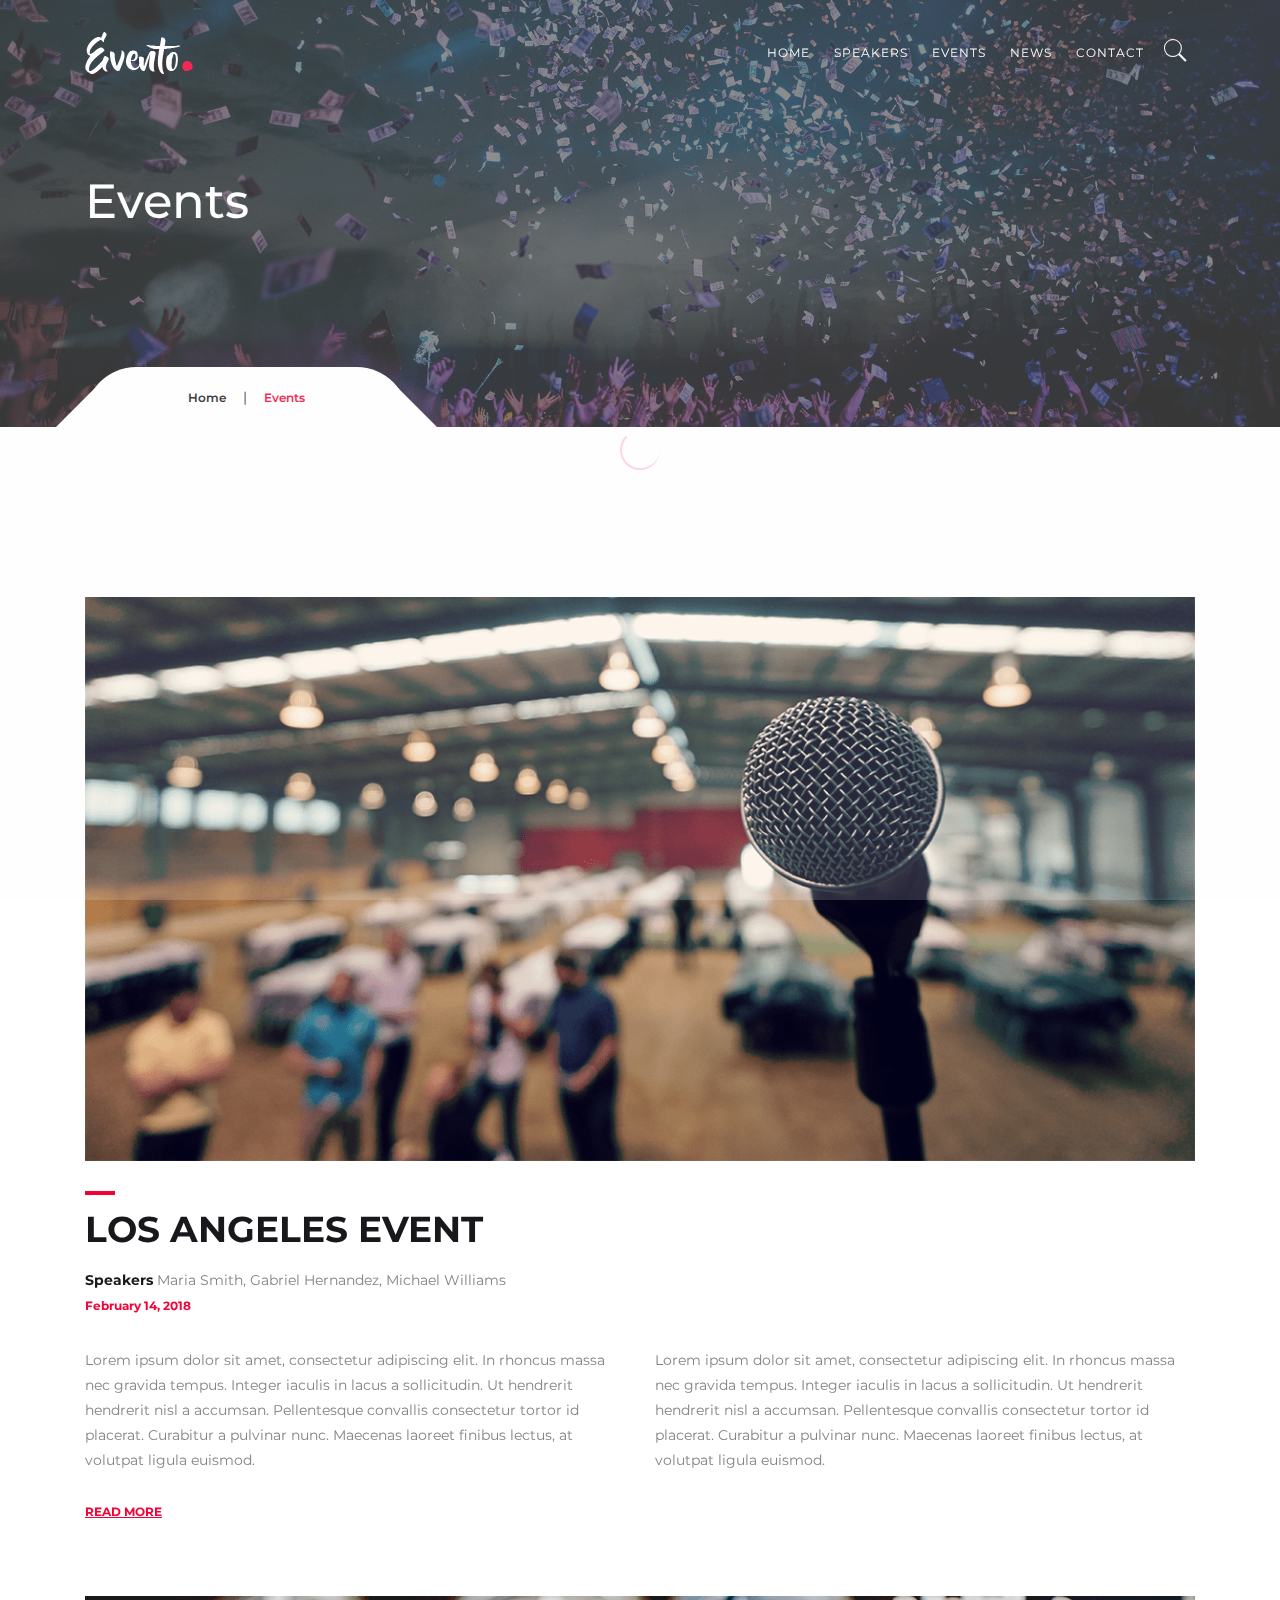
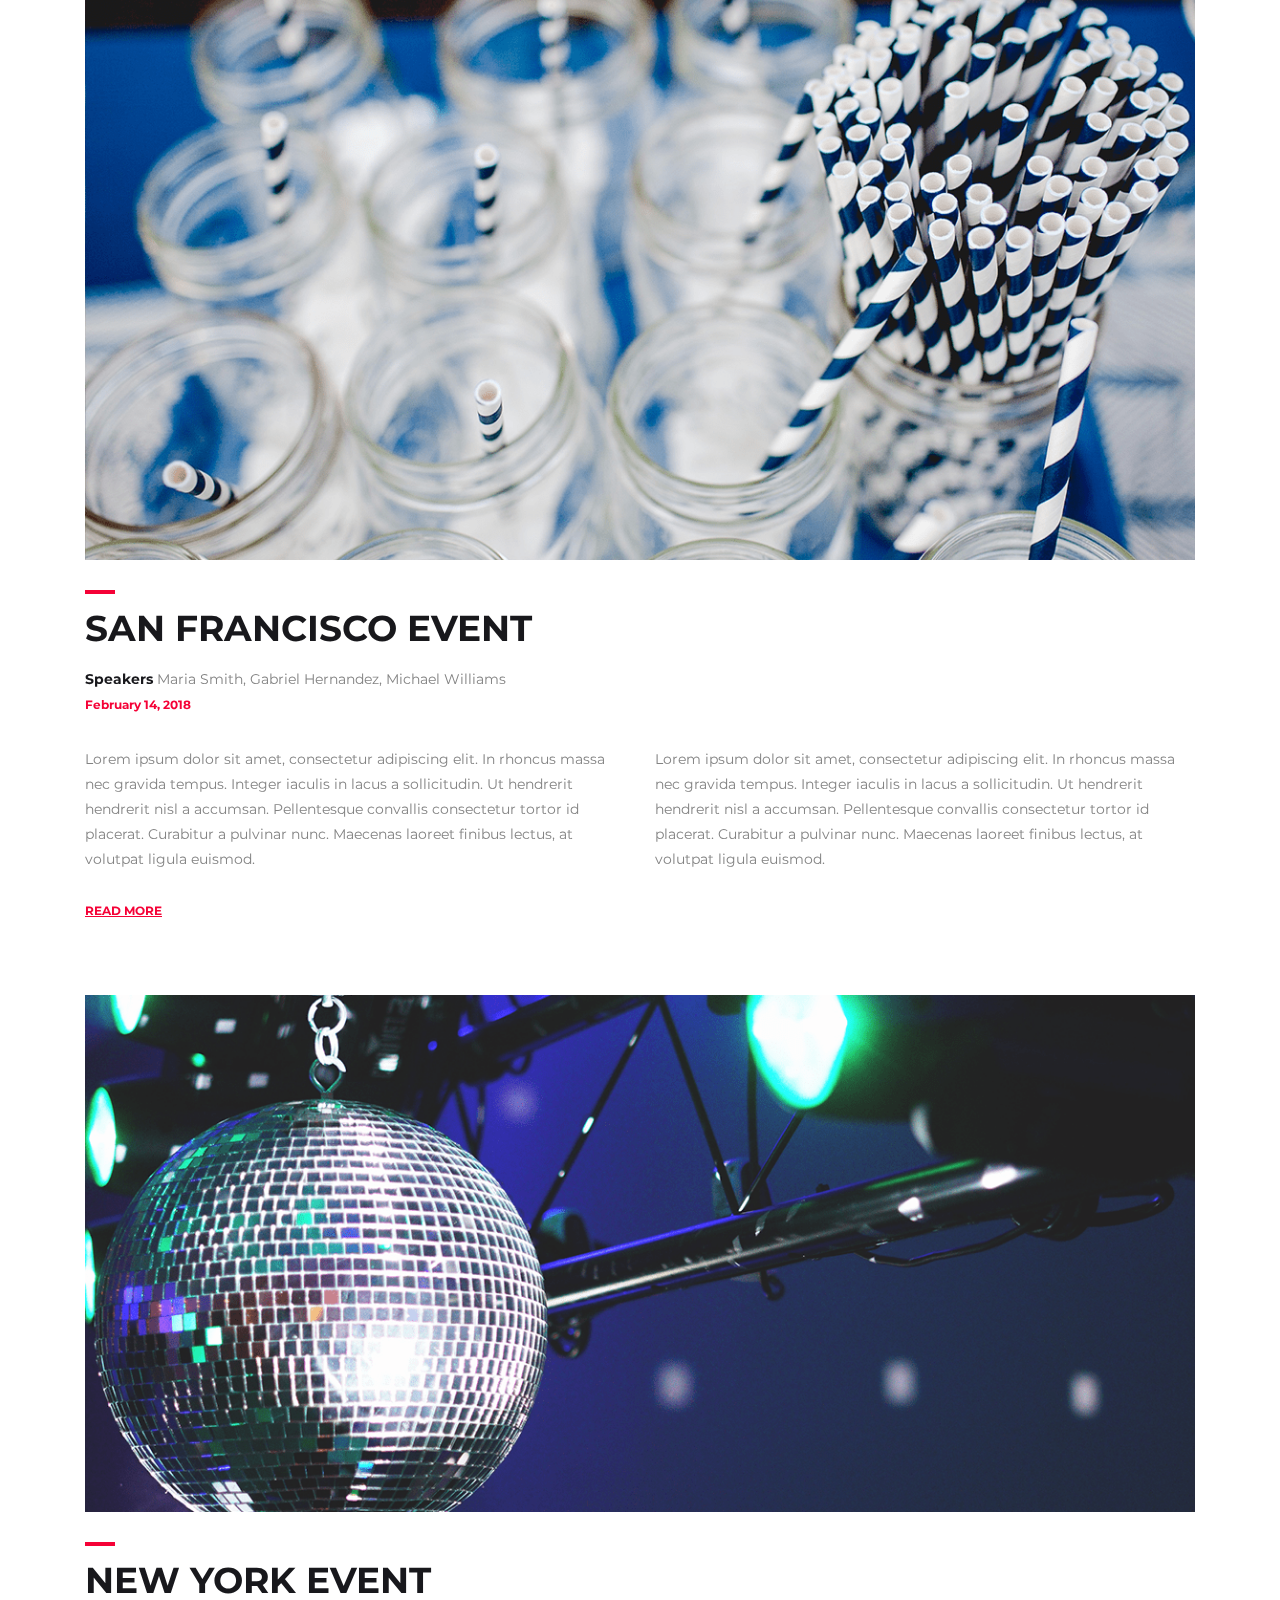
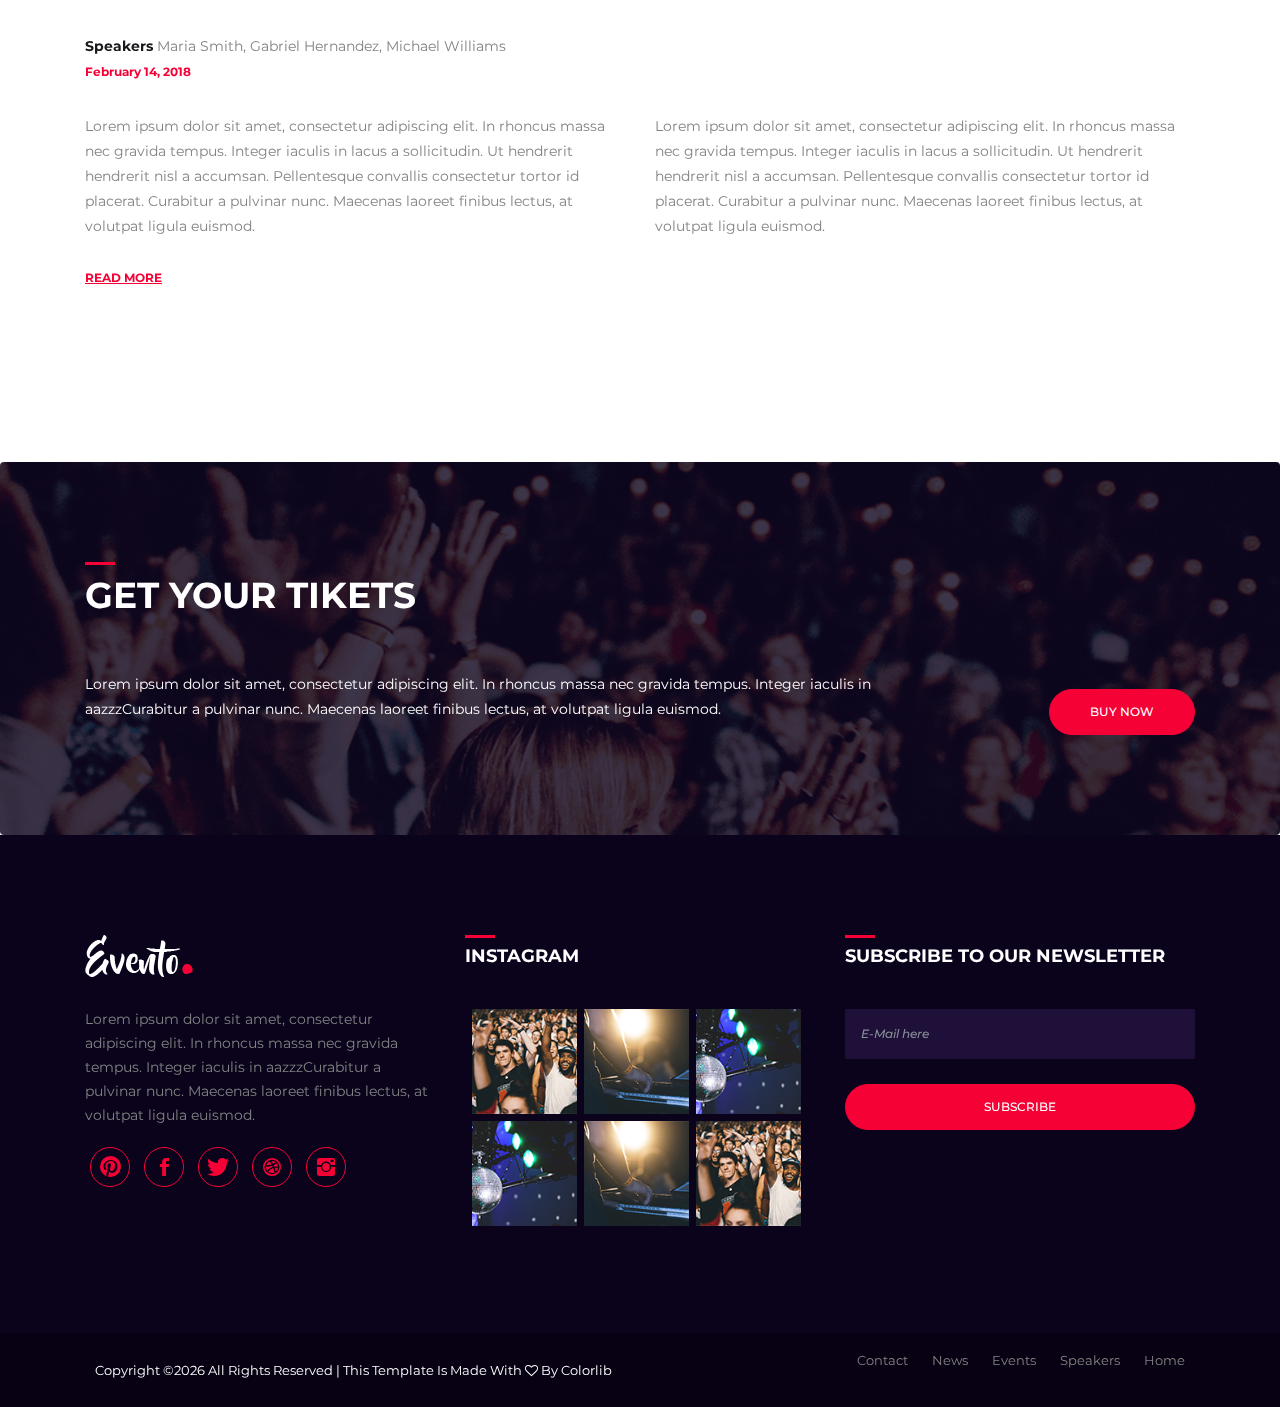
==== how.html @ 46bad563 "Update" ====
<!DOCTYPE html>
<html lang="en">
<head>
    <!-- ========== Meta Tags ========== -->
    <meta charset="UTF-8">
    <meta name="description" content="Evento -Event Html Template">
    <meta name="keywords" content="Evento , Event , Html, Template">
    <meta name="author" content="ColorLib">
    <meta name="viewport" content="width=device-width, initial-scale=1, maximum-scale=1">
    <!-- ========== Title ========== -->
    <title> Evento - Event Html Template</title>
    <!-- ========== Favicon Ico ========== -->
    <!--<link rel="icon" href="fav.ico">-->
    <!-- ========== STYLESHEETS ========== -->
    <!-- Bootstrap CSS -->
    <link href="assets/css/bootstrap.min.css" rel="stylesheet">
    <!-- Fonts Icon CSS -->
    <link href="assets/css/font-awesome.min.css" rel="stylesheet">
    <link href="assets/css/et-line.css" rel="stylesheet">
    <link href="assets/css/ionicons.min.css" rel="stylesheet">
    <!-- Carousel CSS -->
    <link href="assets/css/owl.carousel.min.css" rel="stylesheet">
    <link href="assets/css/owl.theme.default.min.css" rel="stylesheet">
    <!-- Animate CSS -->
    <link rel="stylesheet" href="assets/css/animate.min.css">
    <!-- Custom styles for this template -->
    <link href="assets/css/main.css" rel="stylesheet">
</head>
<body>
<div class="loader">
    <div class="loader-outter"></div>
    <div class="loader-inner"></div>
</div>

<!--header start here -->
<header class="header navbar fixed-top navbar-expand-md">
    <div class="container">
        <a class="navbar-brand logo" href="#">
            <img src="assets/img/logo.png" alt="Evento"/>
        </a>
        <button class="navbar-toggler" type="button" data-toggle="collapse" data-target="#headernav" aria-expanded="false" aria-label="Toggle navigation">
            <span class="lnr lnr-text-align-right"></span>
        </button>
        <div class="collapse navbar-collapse flex-sm-row-reverse" id="headernav">
            <ul class=" nav navbar-nav menu">
                <li class="nav-item">
                    <a class="nav-link active" href="#">Home</a>
                </li>
                <li class="nav-item">
                    <a class="nav-link " href="#">Speakers</a>
                </li>
                <li class="nav-item">
                    <a class="nav-link " href="#">Events</a>
                </li>
                <li class="nav-item">
                    <a class="nav-link " href="#">News</a>
                </li>
                <li class="nav-item">
                    <a class="nav-link " href="#">Contact</a>
                </li>
                <li class="search_btn">
                    <a  href="#">
                        <i class="ion-ios-search"></i>
                    </a>
                </li>
            </ul>
        </div>
    </div>
</header>
<!--header end here-->

<!--page title section-->
<section class="inner_cover parallax-window" data-parallax="scroll" data-image-src="assets/img/bg/bg-img.png">
    <div class="overlay_dark"></div>
    <div class="container">
        <div class="row justify-content-center align-items-center">
            <div class="col-12">
                <div class="inner_cover_content">
                    <h3>
                       Events
                    </h3>
                </div>
            </div>
        </div>

        <div class="breadcrumbs">
            <ul>
                <li><a href="#">Home</a>  |   </li>
                <li><span>Events</span></li>
            </ul>
        </div>
    </div>
</section>
<!--page title section end-->


<!--events section -->
<section class="pt100 pb100">
    <div class="container">

        <div class="event_box">
            <img src="assets/img/events/event1.png" alt="event">
            <div class="event_info">
                <div class="event_title">
                    Los Angeles Event
                </div>
                <div class="speakers">
                    <strong>Speakers</strong>
                    <span>Maria Smith,  Gabriel Hernandez,  Michael Williams</span>
                </div>
                <div class="event_date">
                    February 14, 2018
                </div>
            </div>
            <div class="event_word">
                <div class="row justify-content-center">
                    <div class="col-md-6 col-12">
                        Lorem ipsum dolor sit amet, consectetur adipiscing elit. In rhoncus massa nec gravida tempus. Integer iaculis in lacus a sollicitudin. Ut hendrerit hendrerit nisl a accumsan. Pellentesque convallis consectetur tortor id placerat. Curabitur a pulvinar nunc. Maecenas laoreet finibus lectus, at volutpat ligula euismod.
                    </div>
                    <div class="col-md-6 col-12">
                        Lorem ipsum dolor sit amet, consectetur adipiscing elit. In rhoncus massa nec gravida tempus. Integer iaculis in lacus a sollicitudin. Ut hendrerit hendrerit nisl a accumsan. Pellentesque convallis consectetur tortor id placerat. Curabitur a pulvinar nunc. Maecenas laoreet finibus lectus, at volutpat ligula euismod.
                    </div>
                </div>
            </div>
            <a href="#" class="readmore_btn">read more</a>
        </div>

        <div class="event_box">
            <img src="assets/img/events/event2.png" alt="event">
            <div class="event_info">
                <div class="event_title">
                    san francisco Event
                </div>
                <div class="speakers">
                    <strong>Speakers</strong>
                    <span>Maria Smith,  Gabriel Hernandez,  Michael Williams</span>
                </div>
                <div class="event_date">
                    February 14, 2018
                </div>
            </div>
            <div class="event_word">
                <div class="row justify-content-center">
                    <div class="col-md-6 col-12">
                        Lorem ipsum dolor sit amet, consectetur adipiscing elit. In rhoncus massa nec gravida tempus. Integer iaculis in lacus a sollicitudin. Ut hendrerit hendrerit nisl a accumsan. Pellentesque convallis consectetur tortor id placerat. Curabitur a pulvinar nunc. Maecenas laoreet finibus lectus, at volutpat ligula euismod.
                    </div>
                    <div class="col-md-6 col-12">
                        Lorem ipsum dolor sit amet, consectetur adipiscing elit. In rhoncus massa nec gravida tempus. Integer iaculis in lacus a sollicitudin. Ut hendrerit hendrerit nisl a accumsan. Pellentesque convallis consectetur tortor id placerat. Curabitur a pulvinar nunc. Maecenas laoreet finibus lectus, at volutpat ligula euismod.
                    </div>
                </div>
            </div>
            <a href="#" class="readmore_btn">read more</a>
        </div>

        <div class="event_box">
            <img src="assets/img/events/event3.png" alt="event">
            <div class="event_info">
                <h5 class="event_title">
                    New york Event
                </h5>
                <div class="speakers">
                    <strong>Speakers</strong>
                    <span>Maria Smith,  Gabriel Hernandez,  Michael Williams</span>
                </div>
                <div class="event_date">
                    February 14, 2018
                </div>
            </div>
            <div class="event_word">
                <div class="row justify-content-center">
                    <div class="col-md-6 col-12">
                        Lorem ipsum dolor sit amet, consectetur adipiscing elit. In rhoncus massa nec gravida tempus. Integer iaculis in lacus a sollicitudin. Ut hendrerit hendrerit nisl a accumsan. Pellentesque convallis consectetur tortor id placerat. Curabitur a pulvinar nunc. Maecenas laoreet finibus lectus, at volutpat ligula euismod.
                    </div>
                    <div class="col-md-6 col-12">
                        Lorem ipsum dolor sit amet, consectetur adipiscing elit. In rhoncus massa nec gravida tempus. Integer iaculis in lacus a sollicitudin. Ut hendrerit hendrerit nisl a accumsan. Pellentesque convallis consectetur tortor id placerat. Curabitur a pulvinar nunc. Maecenas laoreet finibus lectus, at volutpat ligula euismod.
                    </div>
                </div>
            </div>
            <a href="#" class="readmore_btn">read more</a>
        </div>

    </div>
</section>
<!--event section end -->



<!--get tickets section -->
<section class="bg-img pt100 pb100" style="background-image: url('assets/img/bg/tickets.png');">
    <div class="container">
        <div class="section_title mb30">
            <h3 class="title color-light">
                GEt your tikets
            </h3>
        </div>
        <div class="row justify-content-center align-items-center">
            <div class="col-md-9 text-md-left text-center color-light">
                Lorem ipsum dolor sit amet, consectetur adipiscing elit. In rhoncus massa nec gravida tempus. Integer iaculis in aazzzCurabitur a pulvinar nunc. Maecenas laoreet finibus lectus, at volutpat ligula euismod.
            </div>
            <div class="col-md-3 text-md-right text-center">
                <a href="#" class="btn btn-primary btn-rounded mt30">buy now</a>
            </div>
        </div>
    </div>
</section>
<!--get tickets section end-->

<!--footer start -->
<footer>
    <div class="container">
        <div class="row justify-content-center">

            <div class="col-md-4 col-12">
                <div class="footer_box">
                    <div class="footer_header">
                        <div class="footer_logo">
                            <img src="assets/img/logo.png" alt="evento">
                        </div>
                    </div>
                    <div class="footer_box_body">
                        <p>
                            Lorem ipsum dolor sit amet, consectetur adipiscing elit. In rhoncus massa nec gravida tempus. Integer iaculis in aazzzCurabitur a pulvinar nunc. Maecenas laoreet finibus lectus, at volutpat ligula euismod.
                        </p>
                        <ul class="footer_social">
                            <li>
                                <a href="#"><i class="ion-social-pinterest"></i></a>
                            </li>
                            <li>
                                <a href="#"><i class="ion-social-facebook"></i></a>
                            </li>
                            <li>
                                <a href="#"><i class="ion-social-twitter"></i></a>
                            </li>
                            <li>
                                <a href="#"><i class="ion-social-dribbble"></i></a>
                            </li>
                            <li>
                                <a href="#"><i class="ion-social-instagram"></i></a>
                            </li>
                        </ul>
                    </div>
                </div>
            </div>

            <div class="col-12 col-md-4">
                <div class="footer_box">
                    <div class="footer_header">
                        <h4 class="footer_title">
                            instagram
                        </h4>
                    </div>
                    <div class="footer_box_body">
                        <ul class="instagram_list">
                            <li>
                                <a href="#">
                                    <img src="assets/img/cleander/c1.png" alt="instagram">
                                </a>
                            </li>
                            <li>
                                <a href="#">
                                    <img src="assets/img/cleander/c2.png" alt="instagram">
                                </a>
                            </li>
                            <li>
                                <a href="#">
                                    <img src="assets/img/cleander/c3.png" alt="instagram">
                                </a>
                            </li>
                            <li>
                                <a href="#">
                                    <img src="assets/img/cleander/c3.png" alt="instagram">
                                </a>
                            </li>
                            <li>
                                <a href="#">
                                    <img src="assets/img/cleander/c2.png" alt="instagram">
                                </a>
                            </li>
                            <li>
                                <a href="#">
                                    <img src="assets/img/cleander/c1.png" alt="instagram">
                                </a>
                            </li>
                        </ul>
                    </div>
                </div>
            </div>

            <div class="col-12 col-md-4">
                <div class="footer_box">
                    <div class="footer_header">
                        <h4 class="footer_title">
                            subscribe to our newsletter
                        </h4>
                    </div>
                    <div class="footer_box_body">
                        <div class="newsletter_form">
                            <input type="email" class="form-control" placeholder="E-Mail here">
                            <button class="btn btn-rounded btn-block btn-primary">SUBSCRIBE</button>
                        </div>
                    </div>
                </div>
            </div>
        </div>
    </div>
</footer>
<div class="copyright_footer">
    <div class="container">
        <div class="row justify-content-center">
            <div class="col-md-6 col-12">
                <p><!-- Link back to Colorlib can't be removed. Template is licensed under CC BY 3.0. -->
Copyright &copy;<script>document.write(new Date().getFullYear());</script> All rights reserved | This template is made with <i class="fa fa-heart-o" aria-hidden="true"></i> by <a href="https://colorlib.com" target="_blank">Colorlib</a>
<!-- Link back to Colorlib can't be removed. Template is licensed under CC BY 3.0. --></p>
            </div>
            <div class="col-12 col-md-6 ">
                <ul class="footer_menu">
                    <li>
                        <a href="#">Home</a>
                    </li>
                    <li>
                        <a href="#">Speakers</a>
                    </li>
                    <li>
                        <a href="#">Events</a>
                    </li>
                    <li>
                        <a href="#">News</a>
                    </li>
                    <li>
                        <a href="#">Contact</a>
                    </li>
                </ul>
            </div>
        </div>
    </div>
</div>
<!--footer end -->

<!-- jquery -->
<script src="assets/js/jquery.min.js"></script>
<!-- bootstrap -->
<script src="assets/js/popper.js"></script>
<script src="assets/js/bootstrap.min.js"></script>
<script src="assets/js/waypoints.min.js"></script>
<!--slick carousel -->
<script src="assets/js/owl.carousel.min.js"></script>
<!--parallax -->
<script src="assets/js/parallax.min.js"></script>
<!--Counter up -->
<script src="assets/js/jquery.counterup.min.js"></script>
<!--Counter down -->
<script src="assets/js/jquery.countdown.min.js"></script>
<!-- WOW JS -->
<script src="assets/js/wow.min.js"></script>
<!-- Custom js -->
<script src="assets/js/main.js"></script>
</body>
</html>
---- assets/css/et-line.css ----
@font-face{font-family:et-line;src:url(../fonts/et-line.eot);src:url(../fonts/et-line.eot?#iefix) format('embedded-opentype'),url(../fonts/et-line.woff) format('woff'),url(../fonts/et-line.ttf) format('truetype'),url(../fonts/et-line.svg#et-line) format('svg');font-weight:400;font-style:normal}[data-icon]:before{font-family:et-line;content:attr(data-icon);speak:none;font-weight:400;font-variant:normal;text-transform:none;line-height:1;-webkit-font-smoothing:antialiased;-moz-osx-font-smoothing:grayscale;display:inline-block}.icon-adjustments,.icon-alarmclock,.icon-anchor,.icon-aperture,.icon-attachment,.icon-bargraph,.icon-basket,.icon-beaker,.icon-bike,.icon-book-open,.icon-briefcase,.icon-browser,.icon-calendar,.icon-camera,.icon-caution,.icon-chat,.icon-circle-compass,.icon-clipboard,.icon-clock,.icon-cloud,.icon-compass,.icon-desktop,.icon-dial,.icon-document,.icon-documents,.icon-download,.icon-dribbble,.icon-edit,.icon-envelope,.icon-expand,.icon-facebook,.icon-flag,.icon-focus,.icon-gears,.icon-genius,.icon-gift,.icon-global,.icon-globe,.icon-googleplus,.icon-grid,.icon-happy,.icon-hazardous,.icon-heart,.icon-hotairballoon,.icon-hourglass,.icon-key,.icon-laptop,.icon-layers,.icon-lifesaver,.icon-lightbulb,.icon-linegraph,.icon-linkedin,.icon-lock,.icon-magnifying-glass,.icon-map,.icon-map-pin,.icon-megaphone,.icon-mic,.icon-mobile,.icon-newspaper,.icon-notebook,.icon-paintbrush,.icon-paperclip,.icon-pencil,.icon-phone,.icon-picture,.icon-pictures,.icon-piechart,.icon-presentation,.icon-pricetags,.icon-printer,.icon-profile-female,.icon-profile-male,.icon-puzzle,.icon-quote,.icon-recycle,.icon-refresh,.icon-ribbon,.icon-rss,.icon-sad,.icon-scissors,.icon-scope,.icon-search,.icon-shield,.icon-speedometer,.icon-strategy,.icon-streetsign,.icon-tablet,.icon-target,.icon-telescope,.icon-toolbox,.icon-tools,.icon-tools-2,.icon-trophy,.icon-tumblr,.icon-twitter,.icon-upload,.icon-video,.icon-wallet,.icon-wine{font-family:et-line;speak:none;font-style:normal;font-weight:400;font-variant:normal;text-transform:none;line-height:1;-webkit-font-smoothing:antialiased;-moz-osx-font-smoothing:grayscale;display:inline-block}.icon-mobile:before{content:"\e000"}.icon-laptop:before{content:"\e001"}.icon-desktop:before{content:"\e002"}.icon-tablet:before{content:"\e003"}.icon-phone:before{content:"\e004"}.icon-document:before{content:"\e005"}.icon-documents:before{content:"\e006"}.icon-search:before{content:"\e007"}.icon-clipboard:before{content:"\e008"}.icon-newspaper:before{content:"\e009"}.icon-notebook:before{content:"\e00a"}.icon-book-open:before{content:"\e00b"}.icon-browser:before{content:"\e00c"}.icon-calendar:before{content:"\e00d"}.icon-presentation:before{content:"\e00e"}.icon-picture:before{content:"\e00f"}.icon-pictures:before{content:"\e010"}.icon-video:before{content:"\e011"}.icon-camera:before{content:"\e012"}.icon-printer:before{content:"\e013"}.icon-toolbox:before{content:"\e014"}.icon-briefcase:before{content:"\e015"}.icon-wallet:before{content:"\e016"}.icon-gift:before{content:"\e017"}.icon-bargraph:before{content:"\e018"}.icon-grid:before{content:"\e019"}.icon-expand:before{content:"\e01a"}.icon-focus:before{content:"\e01b"}.icon-edit:before{content:"\e01c"}.icon-adjustments:before{content:"\e01d"}.icon-ribbon:before{content:"\e01e"}.icon-hourglass:before{content:"\e01f"}.icon-lock:before{content:"\e020"}.icon-megaphone:before{content:"\e021"}.icon-shield:before{content:"\e022"}.icon-trophy:before{content:"\e023"}.icon-flag:before{content:"\e024"}.icon-map:before{content:"\e025"}.icon-puzzle:before{content:"\e026"}.icon-basket:before{content:"\e027"}.icon-envelope:before{content:"\e028"}.icon-streetsign:before{content:"\e029"}.icon-telescope:before{content:"\e02a"}.icon-gears:before{content:"\e02b"}.icon-key:before{content:"\e02c"}.icon-paperclip:before{content:"\e02d"}.icon-attachment:before{content:"\e02e"}.icon-pricetags:before{content:"\e02f"}.icon-lightbulb:before{content:"\e030"}.icon-layers:before{content:"\e031"}.icon-pencil:before{content:"\e032"}.icon-tools:before{content:"\e033"}.icon-tools-2:before{content:"\e034"}.icon-scissors:before{content:"\e035"}.icon-paintbrush:before{content:"\e036"}.icon-magnifying-glass:before{content:"\e037"}.icon-circle-compass:before{content:"\e038"}.icon-linegraph:before{content:"\e039"}.icon-mic:before{content:"\e03a"}.icon-strategy:before{content:"\e03b"}.icon-beaker:before{content:"\e03c"}.icon-caution:before{content:"\e03d"}.icon-recycle:before{content:"\e03e"}.icon-anchor:before{content:"\e03f"}.icon-profile-male:before{content:"\e040"}.icon-profile-female:before{content:"\e041"}.icon-bike:before{content:"\e042"}.icon-wine:before{content:"\e043"}.icon-hotairballoon:before{content:"\e044"}.icon-globe:before{content:"\e045"}.icon-genius:before{content:"\e046"}.icon-map-pin:before{content:"\e047"}.icon-dial:before{content:"\e048"}.icon-chat:before{content:"\e049"}.icon-heart:before{content:"\e04a"}.icon-cloud:before{content:"\e04b"}.icon-upload:before{content:"\e04c"}.icon-download:before{content:"\e04d"}.icon-target:before{content:"\e04e"}.icon-hazardous:before{content:"\e04f"}.icon-piechart:before{content:"\e050"}.icon-speedometer:before{content:"\e051"}.icon-global:before{content:"\e052"}.icon-compass:before{content:"\e053"}.icon-lifesaver:before{content:"\e054"}.icon-clock:before{content:"\e055"}.icon-aperture:before{content:"\e056"}.icon-quote:before{content:"\e057"}.icon-scope:before{content:"\e058"}.icon-alarmclock:before{content:"\e059"}.icon-refresh:before{content:"\e05a"}.icon-happy:before{content:"\e05b"}.icon-sad:before{content:"\e05c"}.icon-facebook:before{content:"\e05d"}.icon-twitter:before{content:"\e05e"}.icon-googleplus:before{content:"\e05f"}.icon-rss:before{content:"\e060"}.icon-tumblr:before{content:"\e061"}.icon-linkedin:before{content:"\e062"}.icon-dribbble:before{content:"\e063"}
---- assets/css/main.css ----
/*
 * Evento -  Event html  Template
 * Build Date: jan 2018
 * Author: colorlib
 * Copyright (C) 2018 colorlib
 */
/* ------------------------------------- */
/* TABLE OF CONTENTS
/* -------------------------------------
    . GENERAL
    . Header
    . Footer
    . BUTTONS
    . ICON BOXES
    . PROJECTS SECTION (PORTFOLIO)
    . BLOG  SECTION
    . COUNTER SECTION
    . Testimonial SECTION
	. Contact Section
	.PROGRESSBAR
	.SINGLE POST (COMMENTS SIDEBAR TAGS LIST)
	------------------------------------- */
/*  ----------------------------------------------------
1. GENERAL
-------------------------------------------------------- */
/* ----------------IMPORT GOOGLE FONTS ------------------- */
@import url("https://fonts.googleapis.com/css?family=Montserrat:400,500,700,900");
/* ----------------Text Fonts ------------------- */
body {
  font-size: 14px;
  line-height: 25px;
  font-weight: 400;
  font-family: "Montserrat", sans-serif;
  color: #838383;
  font-style: normal;
  overflow-x: hidden;
}

h1, h2, h3, h4, h5, h6 {
  font-family: "Montserrat", sans-serif;
  font-weight: 700;
  color: #18181c;
  line-height: 1.3;
}

h1, .h1 {
  font-size: 48px;
  margin-bottom: 25px;
}

h2, .h2 {
  font-size: 42px;
  margin-bottom: 25px;
}

h3, .h3 {
  font-size: 36px;
  margin-bottom: 25px;
}

h4, .h4 {
  font-size: 24px;
  margin-bottom: 15px;
}

h5, .h5 {
  font-size: 18px;
  margin-bottom: 15px;
}

h6, .h6 {
  font-size: 14px;
  margin-bottom: 10px;
}

p {
  font-size: 14px;
  font-family: "Montserrat", sans-serif;
  margin: 0 0 15px;
  line-height: 24px;
  font-weight: 400;
  color: #838383;
}
p:last-child {
  margin-bottom: 0;
}

a {
  color: inherit;
  text-decoration: none;
  cursor: pointer;
  font-size: 13px;
  font-weight: 400;
  -webkit-transition: all 0.4s ease-in-out;
  transition: all 0.4s ease-in-out;
}

a:hover,
a:focus,
a:active {
  text-decoration: none;
  outline: none;
  color: #838383;
  -webkit-transition: all 0.4s ease-in-out;
  transition: all 0.4s ease-in-out;
}

ul.nosyely_list {
  padding: 0;
  margin: 0;
  list-style: none;
}

.section_title {
  position: relative;
  margin-bottom: 25px;
}
.section_title .title {
  text-transform: uppercase;
  padding: 10px 0;
  font-size: 36px;
}
.section_title .title:before {
  width: 30px;
  content: " ";
  position: absolute;
  border-top: solid 3px #f50136;
  left: 0;
  top: 0;
}

.countdown {
  text-align: center;
}
.countdown div {
  margin: 20px;
  display: inline-block;
  padding: 25px;
  min-width: 120px;
  background-color: #F44336;
  color: #ffffff;
  font-size: 48px;
  font-weight: 600;
  text-align: center;
  line-height: 1.2;
}
.countdown div span {
  display: block;
  font-size: 14px;
  font-weight: 400;
}

.bg-img {
  border-radius: 4px;
  background-size: cover;
  background-repeat: no-repeat;
  background-position: center center;
  position: relative;
}
.bg-img .overlay_dark {
  position: absolute;
  top: 0;
  bottom: 0;
  width: 100%;
  background-color: rgba(0, 0, 0, 0.4);
}

.brand_item {
  opacity: 0.3;
  -webkit-transition: all ease-in-out 0.4s;
  transition: all ease-in-out 0.4s;
}
.brand_item img {
  display: block;
  max-width: 130px;
  margin: 0 auto;
}
.brand_item:hover {
  opacity: 1;
  -webkit-transition: all ease-in-out 0.4s;
  transition: all ease-in-out 0.4s;
}

.icon_list {
  list-style: none;
  padding: 0;
  margin: 0;
}
.icon_list li {
  display: inline-block;
  width: 100%;
  position: relative;
  padding-left: 50px;
  min-height: 50px;
  margin-bottom: 7px;
}
.icon_list li i {
  background-color: #f50136;
  display: block;
  border-radius: 50px;
  padding: 7px 0;
  font-size: 24px;
  color: #ffffff;
  width: 40px;
  height: 40px;
  text-align: center;
  position: absolute;
  left: 0;
}
.icon_list li span {
  color: #333333;
  padding-top: 6px;
  display: inline-block;
}

blockquote {
  padding: 75px 25px 25px;
  font-size: 20px;
  text-align: center;
  margin: 25px 50px;
}
blockquote:before {
  content: open-quote;
  display: block;
  font-size: 134px;
  font-family: Georgia, Verdana, Roboto, serif;
  line-height: 0.2;
  padding: 0;
  opacity: 0.2;
  font-weight: 600;
  margin: 0;
}
blockquote p {
  font-size: 18px;
  text-transform: capitalize;
  font-weight: 400;
  font-style: italic;
}

.text-muted {
  color: #868e96 !important;
  font-size: 14px;
  line-height: 2.1;
}

strong {
  font-weight: 700;
}

.text-xs {
  font-size: 11px;
}

.text-xl {
  font-size: 48px;
  font-weight: 600;
  letter-spacing: 1px;
}

.uppercase {
  text-transform: uppercase;
}

.capitalize {
  text-transform: capitalize;
}

img {
  max-width: 100%;
}

@media (max-width: 768px) {
  h1, .h1 {
    font-size: 28px;
    margin-bottom: 15px;
    font-weight: 700;
  }

  h2, .h2 {
    font-size: 24px;
    margin-bottom: 15px;
  }

  h3, .h3 {
    font-size: 20px;
    margin-bottom: 15px;
  }

  h4, .h4 {
    font-size: 16px;
    margin-bottom: 10px;
  }

  h5, .h5 {
    font-size: 14px;
    margin-bottom: 10px;
  }

  h6, .h6 {
    font-size: 12px;
    margin-bottom: 5px;
  }

  .hide-md {
    display: none !important;
  }
}
/* ----------------Responsive Align ------------------- */
@media all and (max-width: 767px) {
  .text-center-xs {
    text-align: center;
  }

  .text-left-xs {
    text-align: left;
  }

  .text-right-xs {
    text-align: right;
  }
}
.loader {
  position: fixed;
  top: 0;
  bottom: 0;
  width: 100%;
  background-color: #f7f7f7;
  z-index: 999999;
}
.loader .loader-inner {
  position: absolute;
  border: 2px solid #f50136;
  border-radius: 50%;
  width: 40px;
  height: 40px;
  left: calc(50% - 20px);
  top: calc(50% - 20px);
  border-right: 0;
  border-top-color: transparent;
  -webkit-animation: loader-inner 1s cubic-bezier(0.42, 0.61, 0.58, 0.41) infinite;
  animation: loader-inner 1s cubic-bezier(0.42, 0.61, 0.58, 0.41) infinite;
}

@-webkit-keyframes loader-outter {
  0% {
    -webkit-transform: rotate(0deg);
    transform: rotate(0deg);
  }
  100% {
    -webkit-transform: rotate(360deg);
    transform: rotate(360deg);
  }
}
@keyframes loader-outter {
  0% {
    -webkit-transform: rotate(0deg);
    transform: rotate(0deg);
  }
  100% {
    -webkit-transform: rotate(360deg);
    transform: rotate(360deg);
  }
}
@-webkit-keyframes loader-inner {
  0% {
    -webkit-transform: rotate(0deg);
    transform: rotate(0deg);
  }
  100% {
    -webkit-transform: rotate(-360deg);
    transform: rotate(-360deg);
  }
}
@keyframes loader-inner {
  0% {
    -webkit-transform: rotate(0deg);
    transform: rotate(0deg);
  }
  100% {
    -webkit-transform: rotate(-360deg);
    transform: rotate(-360deg);
  }
}
/* ----------------colors------------------- */
.color-gray {
  color: #f0f2f6 !important;
}

.color-dark-gray {
  color: #838383 !important;
}

.color-dark {
  color: #333333 !important;
}

.color-black {
  color: #18181c !important;
}

.color-light {
  color: #ffffff !important;
}

.color-green {
  color: #6cc47f !important;
}

.color-blue {
  color: #0652fd !important;
}

.color-red {
  color: #f97794 !important;
}

.color-orange {
  color: #f79257 !important;
}

.color-yellow {
  color: #ffbf00 !important;
}

.color-purple {
  color: #926cc4 !important;
}

.bg-grad-purple {
  background: #8C66CA;
  background: linear-gradient(135deg, #E25574 0%, #8C66CA 100%);
}

.bg-macaroni {
  background: -webkit-gradient(linear, left top, right top, from(#ff5f6d), to(#ffc371));
  background: linear-gradient(90deg, #ff5f6d 0%, #ffc371 100%);
}

.bg-light {
  background-color: #ffffff !important;
}

.bg-gray {
  background-color: #f0f2f6 !important;
}

.bg-black {
  background-color: #18181c !important;
}

.bg-blue {
  background-color: #0652fd !important;
}

.bg-purple {
  background-color: #926cc4 !important;
}

/* --------------PADDING STYLE-------------- */
.p0 {
  padding: 0 !important;
}

.p5 {
  padding: 5px !important;
}

.p10 {
  padding: 10px !important;
}

.p15 {
  padding: 15px !important;
}

.p20 {
  padding: 20px !important;
}

.p25 {
  padding: 25px !important;
}

.p30 {
  padding: 30px !important;
}

.p35 {
  padding: 35px !important;
}

.p40 {
  padding: 40px !important;
}

.p45 {
  padding: 45px !important;
}

.p50 {
  padding: 50px !important;
}

.p55 {
  padding: 55px !important;
}

.p60 {
  padding: 60px !important;
}

.p65 {
  padding: 65px !important;
}

.p70 {
  padding: 70px !important;
}

.p75 {
  padding: 75px !important;
}

.p80 {
  padding: 80px !important;
}

.p85 {
  padding: 85px !important;
}

.p90 {
  padding: 90px !important;
}

.p95 {
  padding: 95px !important;
}

.p100 {
  padding: 100px !important;
}

.pt0 {
  padding-top: 0 !important;
}

.pt5 {
  padding-top: 5px !important;
}

.pt10 {
  padding-top: 10px !important;
}

.pt15 {
  padding-top: 15px !important;
}

.pt20 {
  padding-top: 20px !important;
}

.pt25 {
  padding-top: 25px !important;
}

.pt30 {
  padding-top: 30px !important;
}

.pt35 {
  padding-top: 35px !important;
}

.pt40 {
  padding-top: 40px !important;
}

.pt45 {
  padding-top: 45px !important;
}

.pt50 {
  padding-top: 50px !important;
}

.pt55 {
  padding-top: 55px !important;
}

.pt60 {
  padding-top: 60px !important;
}

.pt65 {
  padding-top: 65px !important;
}

.pt70 {
  padding-top: 70px !important;
}

.pt75 {
  padding-top: 75px !important;
}

.pt80 {
  padding-top: 80px !important;
}

.pt85 {
  padding-top: 85px !important;
}

.pt90 {
  padding-top: 90px !important;
}

.pt95 {
  padding-top: 95px !important;
}

.pt100 {
  padding-top: 100px !important;
}

.pt120 {
  padding-top: 120px !important;
}

.pt200 {
  padding-top: 200px !important;
}

.pr0 {
  padding-right: 0 !important;
}

.pr5 {
  padding-right: 5px !important;
}

.pr10 {
  padding-right: 10px !important;
}

.pr15 {
  padding-right: 15px !important;
}

.pr20 {
  padding-right: 20px !important;
}

.pr25 {
  padding-right: 25px !important;
}

.pr30 {
  padding-right: 30px !important;
}

.pr35 {
  padding-right: 35px !important;
}

.pr40 {
  padding-right: 40px !important;
}

.pr45 {
  padding-right: 45px !important;
}

.pr50 {
  padding-right: 50px !important;
}

.pr55 {
  padding-right: 55px !important;
}

.pr60 {
  padding-right: 60px !important;
}

.pr65 {
  padding-right: 65px !important;
}

.pr70 {
  padding-right: 70px !important;
}

.pr75 {
  padding-right: 75px !important;
}

.pr80 {
  padding-right: 80px !important;
}

.pr85 {
  padding-right: 85px !important;
}

.pr90 {
  padding-right: 90px !important;
}

.pr95 {
  padding-right: 95px !important;
}

.pr100 {
  padding-right: 100px !important;
}

.pb0 {
  padding-bottom: 0 !important;
}

.pb5 {
  padding-bottom: 5px !important;
}

.pb10 {
  padding-bottom: 10px !important;
}

.pb15 {
  padding-bottom: 15px !important;
}

.pb20 {
  padding-bottom: 20px !important;
}

.pb25 {
  padding-bottom: 25px !important;
}

.pb30 {
  padding-bottom: 30px !important;
}

.pb35 {
  padding-bottom: 35px !important;
}

.pb40 {
  padding-bottom: 40px !important;
}

.pb45 {
  padding-bottom: 45px !important;
}

.pb50 {
  padding-bottom: 50px !important;
}

.pb55 {
  padding-bottom: 55px !important;
}

.pb60 {
  padding-bottom: 60px !important;
}

.pb65 {
  padding-bottom: 65px !important;
}

.pb70 {
  padding-bottom: 70px !important;
}

.pb75 {
  padding-bottom: 75px !important;
}

.pb80 {
  padding-bottom: 80px !important;
}

.pb85 {
  padding-bottom: 85px !important;
}

.pb90 {
  padding-bottom: 90px !important;
}

.pb95 {
  padding-bottom: 95px !important;
}

.pb100 {
  padding-bottom: 100px !important;
}

.pb120 {
  padding-bottom: 120px !important;
}

.pb200 {
  padding-bottom: 200px !important;
}

.pl0 {
  padding-left: 0;
}

.pl5 {
  padding-left: 5px;
}

.pl10 {
  padding-left: 10px;
}

.pl15 {
  padding-left: 15px;
}

.pl20 {
  padding-left: 20px;
}

.pl25 {
  padding-left: 25px;
}

.pl30 {
  padding-left: 30px;
}

.pl35 {
  padding-left: 35px;
}

.pl40 {
  padding-left: 40px;
}

.pl45 {
  padding-left: 45px;
}

.pl50 {
  padding-left: 50px;
}

.pl55 {
  padding-left: 55px;
}

.pl60 {
  padding-left: 60px;
}

.pl65 {
  padding-left: 65px;
}

.pl70 {
  padding-left: 70px;
}

.pl75 {
  padding-left: 75px;
}

.pl80 {
  padding-left: 80px;
}

.pl85 {
  padding-left: 85px;
}

.pl90 {
  padding-left: 90px;
}

.pl95 {
  padding-left: 95px;
}

.pl100 {
  padding-left: 100px;
}

/*  -----------------MARGIN STYLE----------------------- */
.m0 {
  margin: 0;
}

.m5 {
  margin: 5px;
}

.m10 {
  margin: 10px;
}

.m15 {
  margin: 15px;
}

.m20 {
  margin: 20px;
}

.m25 {
  margin: 25px;
}

.m30 {
  margin: 30px;
}

.m35 {
  margin: 35px;
}

.m40 {
  margin: 40px;
}

.m45 {
  margin: 45px;
}

.m50 {
  margin: 50px;
}

.m55 {
  margin: 55px;
}

.m60 {
  margin: 60px;
}

.m65 {
  margin: 65px;
}

.m70 {
  margin: 70px;
}

.m75 {
  margin: 75px;
}

.m80 {
  margin: 80px;
}

.m85 {
  margin: 85px;
}

.m90 {
  margin: 90px;
}

.m95 {
  margin: 95px;
}

.m100 {
  margin: 100px;
}

.mt0 {
  margin-top: 0 !important;
}

.mt5 {
  margin-top: 5px !important;
}

.mt10 {
  margin-top: 10px !important;
}

.mt15 {
  margin-top: 15px !important;
}

.mt20 {
  margin-top: 20px !important;
}

.mt25 {
  margin-top: 25px !important;
}

.mt30 {
  margin-top: 30px !important;
}

.mt35 {
  margin-top: 35px !important;
}

.mt40 {
  margin-top: 40px !important;
}

.mt45 {
  margin-top: 45px !important;
}

.mt50 {
  margin-top: 50px !important;
}

.mt55 {
  margin-top: 55px !important;
}

.mt60 {
  margin-top: 60px !important;
}

.mt65 {
  margin-top: 65px !important;
}

.mt70 {
  margin-top: 70px !important;
}

.mt75 {
  margin-top: 75px !important;
}

.mt80 {
  margin-top: 80px !important;
}

.mt85 {
  margin-top: 85px !important;
}

.mt90 {
  margin-top: 90px !important;
}

.mt95 {
  margin-top: 95px !important;
}

.mt100 {
  margin-top: 100px !important;
}

.mt110 {
  margin-top: 110px !important;
}

.mt120 {
  margin-top: 120px !important;
}

.mt-75 {
  margin-top: -75px !important;
}

.mr0 {
  margin-right: 0 !important;
}

.mr5 {
  margin-right: 5px !important;
}

.mr10 {
  margin-right: 10px !important;
}

.mr15 {
  margin-right: 15px !important;
}

.mr20 {
  margin-right: 20px !important;
}

.mr25 {
  margin-right: 25px !important;
}

.mr30 {
  margin-right: 30px !important;
}

.mr35 {
  margin-right: 35px !important;
}

.mr40 {
  margin-right: 40px !important;
}

.mr45 {
  margin-right: 45px !important;
}

.mr50 {
  margin-right: 50px !important;
}

.mr55 {
  margin-right: 55px !important;
}

.mr60 {
  margin-right: 60px !important;
}

.mr65 {
  margin-right: 65px !important;
}

.mr70 {
  margin-right: 70px !important;
}

.mr75 {
  margin-right: 75px !important;
}

.mr80 {
  margin-right: 80px !important;
}

.mr85 {
  margin-right: 85px !important;
}

.mr90 {
  margin-right: 90px !important;
}

.mr95 {
  margin-right: 95px !important;
}

.mr100 {
  margin-right: 100px !important;
}

.mb0 {
  margin-bottom: 0 !important;
}

.mb5 {
  margin-bottom: 5px !important;
}

.mb10 {
  margin-bottom: 10px !important;
}

.mb15 {
  margin-bottom: 15px !important;
}

.mb20 {
  margin-bottom: 20px !important;
}

.mb25 {
  margin-bottom: 25px !important;
}

.mb30 {
  margin-bottom: 30px !important;
}

.mb35 {
  margin-bottom: 35px !important;
}

.mb40 {
  margin-bottom: 40px !important;
}

.mb45 {
  margin-bottom: 45px !important;
}

.mb50 {
  margin-bottom: 50px !important;
}

.mb55 {
  margin-bottom: 55px !important;
}

.mb60 {
  margin-bottom: 60px !important;
}

.mb65 {
  margin-bottom: 65px !important;
}

.mb70 {
  margin-bottom: 70px !important;
}

.mb75 {
  margin-bottom: 75px !important;
}

.mb80 {
  margin-bottom: 80px !important;
}

.mb85 {
  margin-bottom: 85px !important;
}

.mb90 {
  margin-bottom: 90px !important;
}

.mb95 {
  margin-bottom: 95px !important;
}

.mb100 {
  margin-bottom: 100px !important;
}

.ml0 {
  margin-left: 0 !important;
}

.ml5 {
  margin-left: 5px !important;
}

.ml10 {
  margin-left: 10px !important;
}

.ml15 {
  margin-left: 15px !important;
}

.ml20 {
  margin-left: 20px !important;
}

.ml25 {
  margin-left: 25px !important;
}

.ml30 {
  margin-left: 30px !important;
}

.ml35 {
  margin-left: 35px !important;
}

.ml40 {
  margin-left: 40px !important;
}

.ml45 {
  margin-left: 45px !important;
}

.ml50 {
  margin-left: 50px !important;
}

.ml55 {
  margin-left: 55px !important;
}

.ml60 {
  margin-left: 60px !important;
}

.ml65 {
  margin-left: 65px !important;
}

.ml70 {
  margin-left: 70px !important;
}

.ml75 {
  margin-left: 75px !important;
}

.ml80 {
  margin-left: 80px !important;
}

.ml85 {
  margin-left: 85px !important;
}

.ml90 {
  margin-left: 90px !important;
}

.ml95 {
  margin-left: 95px !important;
}

.ml100 {
  margin-left: 100px !important;
}

/*  --------------MARGIN STYLE MINUS----------------------------- */
.mt-5 {
  margin-top: -5px;
}

.mt-10 {
  margin-top: -10px;
}

.mt-15 {
  margin-top: -15px;
}

.mt-20 {
  margin-top: -20px;
}

.mt-25 {
  margin-top: -25px;
}

.mt-30 {
  margin-top: -30px;
}

.mt-35 {
  margin-top: -35px;
}

.mt-40 {
  margin-top: -40px;
}

.mt-45 {
  margin-top: -45px;
}

.mt-50 {
  margin-top: -50px;
}

.mt-55 {
  margin-top: -55px;
}

.mt-60 {
  margin-top: -60px;
}

.mt-65 {
  margin-top: -65px;
}

.mt-70 {
  margin-top: -70px;
}

.mt-75 {
  margin-top: -75px;
}

.mt-80 {
  margin-top: -80px;
}

.mt-85 {
  margin-top: -85px;
}

.mt-90 {
  margin-top: -90px;
}

.mt-95 {
  margin-top: -95px;
}

.mt-100 {
  margin-top: -100px;
}

.mt-110 {
  margin-top: -110px;
}

.mt-120 {
  margin-top: -120px;
}

.mt-130 {
  margin-top: -130px;
}

.mt-140 {
  margin-top: -140px;
}

.mt-150 {
  margin-top: -150px;
}

.ml-5 {
  margin-left: -5px;
}

.ml-10 {
  margin-left: -10px;
}

.ml-15 {
  margin-left: -15px;
}

.ml-20 {
  margin-left: -20px;
}

.ml-25 {
  margin-left: -25px;
}

.ml-30 {
  margin-left: -30px;
}

.ml-35 {
  margin-left: -35px;
}

.ml-40 {
  margin-left: -40px;
}

.ml-45 {
  margin-left: -45px;
}

.ml-50 {
  margin-left: -50px;
}

.ml-55 {
  margin-left: -55px;
}

.ml-60 {
  margin-left: -60px;
}

.ml-65 {
  margin-left: -65px;
}

.ml-70 {
  margin-left: -70px;
}

.ml-75 {
  margin-left: -75px;
}

.ml-80 {
  margin-left: -80px;
}

.ml-85 {
  margin-left: -85px;
}

.ml-90 {
  margin-left: -90px;
}

.ml-95 {
  margin-left: -95px;
}

.ml-100 {
  margin-left: -100px;
}

.ml-110 {
  margin-left: -110px;
}

.ml-120 {
  margin-left: -120px;
}

.ml-130 {
  margin-left: -130px;
}

.ml-140 {
  margin-left: -140px;
}

.ml-150 {
  margin-left: -150px;
}

.mb-5 {
  margin-bottom: -5px;
}

.mb-10 {
  margin-bottom: -10px;
}

.mb-15 {
  margin-bottom: -15px;
}

.mb-20 {
  margin-bottom: -20px;
}

.mb-25 {
  margin-bottom: -25px;
}

.mb-30 {
  margin-bottom: -30px;
}

.mb-35 {
  margin-bottom: -35px;
}

.mb-40 {
  margin-bottom: -40px;
}

.mb-45 {
  margin-bottom: -45px;
}

.mb-50 {
  margin-bottom: -50px;
}

.mb-55 {
  margin-bottom: -55px;
}

.mb-60 {
  margin-bottom: -60px;
}

.mb-65 {
  margin-bottom: -65px;
}

.mb-70 {
  margin-bottom: -70px;
}

.mb-75 {
  margin-bottom: -75px;
}

.mb-80 {
  margin-bottom: -80px;
}

.mb-85 {
  margin-bottom: -85px;
}

.mb-90 {
  margin-bottom: -90px;
}

.mb-95 {
  margin-bottom: -95px;
}

.mb-100 {
  margin-bottom: -100px;
}

.mb-110 {
  margin-bottom: -110px;
}

.mb-120 {
  margin-bottom: -120px;
}

.mb-130 {
  margin-bottom: -130px;
}

.mb-140 {
  margin-bottom: -140px;
}

.mb-150 {
  margin-bottom: -150px;
}

/*  ----------------------------------------------------
2. HEADER
-------------------------------------------------------- */
header {
  min-height: 50px;
  padding: 0;
  margin: 0;
  margin-top: 20px;
  -webkit-transition: all ease-in-out 0.4s;
  transition: all ease-in-out 0.4s;
}
header .menu {
  position: relative;
}
header .logo {
  padding-top: 0;
  padding-bottom: 0;
}
header .logo img {
  float: left;
  max-width: 160px;
  margin-right: 3px;
}
header ul.menu li a.nav-link {
  padding: 20px 12px !important;
  font-size: 12px;
  letter-spacing: 1px;
  font-weight: 400;
  display: block;
  text-transform: uppercase;
  color: #ffffff;
}
header ul.menu li a.nav-link:hover {
  color: #f50136;
}
header ul.menu .search_btn {
  padding: 16px 8px !important;
  color: #ffffff;
}
header ul.menu .search_btn a {
  font-size: 30px;
}
header li ul {
  display: none;
  visibility: hidden;
}
header li ul.sub_menu {
  position: absolute;
  background: #333333;
  min-width: 250px;
  padding: 10px;
  border-radius: 3px;
  -webkit-box-shadow: 1px 1px 42px rgba(0, 0, 0, 0.08);
          box-shadow: 1px 1px 42px rgba(0, 0, 0, 0.08);
}
header li ul.sub_menu li {
  display: block;
}
header li ul.sub_menu li a {
  color: #999999 !important;
  padding: 7px 10px;
  display: block;
  margin-left: 0;
  line-height: 22px;
  word-break: break-word;
}
header li ul.sub_menu li a:hover {
  color: #ffffff !important;
  transform: translate3d(2px, 0, 0);
  -webkit-transform: translate3d(2px, 0, 0);
}

.navbar {
  padding: 0;
}

header.sticky_header {
  background-color: #18181c;
  margin: 0;
  padding: 5px;
  -webkit-box-shadow: 0 0 42px rgba(0, 0, 0, 0.08);
  box-shadow: 0 0 42px rgba(0, 0, 0, 0.08);
  -webkit-transition: all ease-in-out 0.4s;
  transition: all ease-in-out 0.4s;
}

.navbar-toggler {
  border: 1px solid #ffffff;
  color: #ffffff;
  padding: 5px 10px;
  font-size: 22px;
  outline: 0 !important;
  -webkit-box-shadow: 0 0 0 !important;
          box-shadow: 0 0 0 !important;
  cursor: pointer;
  border-radius: 2px;
}

@media (min-width: 767px) {
  header li:hover > ul {
    display: block;
    visibility: visible;
  }
}
@media (max-width: 767px) {
  header {
    background-color: #18181c;
    margin: 0;
    -webkit-box-shadow: 0 0 42px rgba(0, 0, 0, 0.08);
    box-shadow: 0 0 42px rgba(0, 0, 0, 0.08);
    -webkit-transition: all ease-in-out 0.4s;
    transition: all ease-in-out 0.4s;
  }
  header .container {
    padding: 15px !important;
  }

  header li > ul {
    position: static;
    visibility: visible;
    width: 100%;
  }
}
/*  ----------------------------------------------------
3 Footer
-------------------------------------------------------- */
footer {
  padding: 50px 0 100px;
  background-color: #0b031b;
}
footer .footer_box {
  position: relative;
  margin-top: 50px;
}
footer .footer_box h4.footer_title {
  text-transform: uppercase;
  padding: 10px 0;
  font-size: 18px;
  color: #ffffff;
}
footer .footer_box h4.footer_title:before {
  width: 30px;
  content: " ";
  position: absolute;
  border-top: solid 3px #f50136;
  left: 0;
  top: 0;
}
footer .footer_header {
  margin-bottom: 30px;
}
footer .footer_social {
  list-style: none;
  padding: 0;
  margin: 0;
}
footer .footer_social li {
  display: inline-block;
  margin: 5px;
}
footer .footer_social li a {
  border: solid 1px #f50136;
  display: block;
  border-radius: 50px;
  padding: 7px 0;
  font-size: 24px;
  color: #f50136;
  width: 40px;
  height: 40px;
  text-align: center;
}
footer .footer_social li a:hover {
  background-color: #f50136;
  color: #ffffff;
}
footer ul.instagram_list {
  padding: 0;
  margin: 0;
  list-style: none;
}
footer ul.instagram_list li {
  display: inline-block;
  width: 30%;
  margin: 0 0 2% 2%;
  float: left;
}
footer .newsletter_form .form-control {
  background-color: #1f1039;
  border: solid 1px #1f1039;
  font-weight: 500;
  color: #ffffff;
}

.copyright_footer {
  background-color: #080113;
  padding: 15px;
}
.copyright_footer p {
  font-size: 13px;
  padding: 10px;
  text-transform: capitalize;
  color: #ffffff;
}
.copyright_footer ul.footer_menu {
  padding: 0;
  margin: 0;
  list-style: none;
  direction: rtl;
}
.copyright_footer ul.footer_menu li {
  display: inline-block;
}
.copyright_footer ul.footer_menu li a {
  padding: 10px;
  text-transform: capitalize;
  color: #838383;
}
.copyright_footer ul.footer_menu li a:hover {
  color: #ffffff;
}

@media (max-width: 767px) {
  .copyright_footer {
    text-align: center;
  }
}
/*  ----------------------------------------------------
4 buttons
-------------------------------------------------------- */
.btn {
  font-size: 12px;
  line-height: 1.7;
  text-transform: uppercase;
  color: #fff;
  font-weight: 500;
  padding: 12px 40px;
  border-radius: 0;
  outline: 0 !important;
  border: none;
  cursor: pointer;
  background-color: #18181c;
  -webkit-transition: all 300ms ease-in-out;
  transition: all 300ms ease-in-out;
}
.btn:hover {
  color: #18181c;
  background-color: #fff;
  -webkit-transition: all 300ms ease-in-out;
  transition: all 300ms ease-in-out;
}
.btn:focus {
  outline: 0 !important;
  -webkit-box-shadow: 0 0 0 rgba(0, 0, 0, 0);
          box-shadow: 0 0 0 rgba(0, 0, 0, 0);
}

.btn-sm {
  padding: 10px 20px;
}

.btn-lg {
  padding: 18px 50px;
}

.btn_center {
  margin: 0 auto;
  display: block;
}

.btn.btn-shadow {
  -webkit-box-shadow: 3px 4px 5px 0 rgba(0, 0, 0, 0.09);
  box-shadow: 3px 4px 5px 0 rgba(0, 0, 0, 0.09);
}
.btn.btn-shadow:hover {
  -webkit-box-shadow: 1px 1px 1px 0 rgba(0, 0, 0, 0.09);
  box-shadow: 1px 1px 1px 0 rgba(0, 0, 0, 0.09);
}

.btn-rounded {
  border-radius: 50px;
}

.btn-primary {
  background-color: #f50136;
  border: solid 1px #f50136;
  color: #ffffff;
  -webkit-transition: all 300ms ease-in-out;
  transition: all 300ms ease-in-out;
}
.btn-primary:hover {
  background-color: #18181c;
  color: #ffffff;
  border: solid 1px #18181c;
  -webkit-transition: all 300ms ease-in-out;
  transition: all 300ms ease-in-out;
}

.btn-primary-outline {
  background-color: transparent;
  border: solid 1px #f50136;
  color: #f50136;
  -webkit-transition: all 300ms ease-in-out;
  transition: all 300ms ease-in-out;
}
.btn-primary-outline:hover {
  background-color: #f50136;
  color: #ffffff;
  -webkit-transition: all 300ms ease-in-out;
  transition: all 300ms ease-in-out;
}

.btn-light {
  background-color: #ffffff;
  border: solid 1px #ffffff;
  color: #18181c;
  -webkit-transition: all 300ms ease-in-out;
  transition: all 300ms ease-in-out;
}
.btn-light:hover {
  color: #ffffff;
  border: solid 1px #18181c;
  background-color: #18181c;
  -webkit-transition: all 300ms ease-in-out;
  transition: all 300ms ease-in-out;
}

.btn-dark {
  background-color: #333333;
  border: solid 1px #18181c;
  color: #ffffff;
  -webkit-transition: all 300ms ease-in-out;
  transition: all 300ms ease-in-out;
}
.btn-dark:hover {
  color: #18181c;
  border: solid 1px #ffffff;
  background-color: #ffffff;
  -webkit-transition: all 300ms ease-in-out;
  transition: all 300ms ease-in-out;
}

/*  ----------------------------------------------------
Cover
-------------------------------------------------------- */
.home-cover {
  position: relative;
}

.cover_slider {
  padding: 0;
  margin: 0;
  width: 100%;
  display: block;
  position: relative;
  list-style: none;
  word-break: break-all;
}
.cover_slider .slider-content-center {
  max-width: 800px;
  margin: 0 auto;
  text-align: center;
}
.cover_slider .slider-content-left {
  max-width: 800px;
  text-align: left;
}
.cover_slider .cover_item {
  width: 100%;
  position: relative;
  height: 100vh;
  min-height: 600px;
  padding: 150px 0;
  background-position: center center !important;
  background-size: cover !important;
  background-repeat: no-repeat !important;
}
.cover_slider .cover_item .slider_content {
  display: table;
  background-color: rgba(0, 0, 0, 0.2);
  height: 100%;
  width: 100%;
  position: relative;
  top: 0;
  bottom: 0;
  color: #ffffff;
}
.cover_slider .cover_item .slider_content .slider-content-inner {
  display: table-cell;
  vertical-align: middle;
}
.cover_slider .cover_item .slider_content .slider-content-inner .cover-title {
  margin-top: 25px;
  margin-bottom: 0;
  opacity: 0;
  font-weight: 500;
  color: #ffffff;
  text-transform: uppercase;
  -webkit-transform: translateY(20px);
  transform: translateY(20px);
  -webkit-transition: all 0.4s 600ms ease-in-out;
  transition: all 0.4s 600ms ease-in-out;
}
.cover_slider .cover_item .slider_content .slider-content-inner .cover-xl-text {
  opacity: 0;
  text-transform: uppercase;
  font-size: 90px;
  font-weight: 900;
  line-height: 1.1;
  color: #f50136;
  -webkit-transform: translateY(20px);
  transform: translateY(20px);
  -webkit-transition: all 0.4s 600ms ease-in-out;
  transition: all 0.4s 600ms ease-in-out;
}
.cover_slider .cover_item .slider_content .slider-content-inner .cover-date {
  font-size: 18px;
  color: #ffffff;
  margin-bottom: 25px;
  text-transform: uppercase;
  opacity: 0;
  -webkit-transform: translateY(20px);
  transform: translateY(20px);
  -webkit-transition: all 0.4s 900ms ease-in-out;
  transition: all 0.4s 900ms ease-in-out;
}
.cover_slider .cover_item .slider_content .slider-content-inner a {
  opacity: 0;
  -webkit-transform: translateY(20px);
  transform: translateY(20px);
  -webkit-transition: transform  0.4s 1200ms ease-in-out, opacity 0.4s 1200ms ease-in-out;
  -webkit-transition: opacity 0.4s 1200ms ease-in-out, -webkit-transform  0.4s 1200ms ease-in-out;
  transition: opacity 0.4s 1200ms ease-in-out, -webkit-transform  0.4s 1200ms ease-in-out;
  transition: transform  0.4s 1200ms ease-in-out, opacity 0.4s 1200ms ease-in-out;
  transition: transform  0.4s 1200ms ease-in-out, opacity 0.4s 1200ms ease-in-out, -webkit-transform  0.4s 1200ms ease-in-out;
}
.cover_slider .active .slider_content .slider-content-inner * .cover-title {
  opacity: 1;
  -webkit-transform: translateY(0px);
  transform: translateY(0px);
  -webkit-transition: all 0.4s 300ms ease-in-out;
  transition: all 0.4s 300ms ease-in-out;
}
.cover_slider .active .slider_content .slider-content-inner * .cover-xl-text {
  opacity: 1;
  -webkit-transform: translateY(0px);
  transform: translateY(0px);
  -webkit-transition: all 0.4s 600ms ease-in-out;
  transition: all 0.4s 600ms ease-in-out;
}
.cover_slider .active .slider_content .slider-content-inner * .cover-date {
  opacity: 1;
  -webkit-transform: translateY(0px);
  transform: translateY(0px);
  -webkit-transition: all 0.4s 900ms ease-in-out;
  transition: all 0.4s 900ms ease-in-out;
}
.cover_slider .active .slider_content .slider-content-inner * a {
  opacity: 1;
  -webkit-transform: translateY(0px);
  transform: translateY(0px);
  -webkit-transition: all 0.4s 1200ms ease-in-out, opacity 0.4s 1200ms ease-in-out, color 0.4s ease-in-out, border 0.4s  ease-in-out, background-color 0.4s  ease-in-out;
  -webkit-transition: all 0.4s 1200ms ease-in-out, opacity 0.4s 1200ms ease-in-out, color 0.4s  ease-in-out, border 0.4s  ease-in-out, background-color 0.4s  ease-in-out;
  transition: all 0.4s 1200ms ease-in-out, opacity 0.4s 1200ms ease-in-out, color 0.4s  ease-in-out, border 0.4s  ease-in-out, background-color 0.4s  ease-in-out;
}
.cover_slider .owl-dots {
  bottom: 25px;
  text-align: center;
  position: absolute;
  width: 100%;
}
.cover_slider .owl-dots .owl-dot span {
  width: 15px;
  height: 2px;
  margin: 5px;
  background: rgba(255, 255, 255, 0.5);
  display: block;
  -webkit-backface-visibility: visible;
  -webkit-transition: all 0.4s ease-in-out;
  transition: all 0.4s ease-in-out;
}
.cover_slider .owl-dots .owl-dot.active span {
  background: #ffffff;
  -webkit-transform: scale(1.2);
  transform: scale(1.2);
  -webkit-transition: all 0.4s ease-in-out;
  transition: all 0.4s ease-in-out;
}

.cover_nav {
  position: relative;
  bottom: 0;
  z-index: 999;
  text-align: center;
  padding: 0;
  margin: 0 auto;
  top: -40px;
}
.cover_nav .cover_dots {
  padding: 15px 90px;
  margin: 0 auto;
  text-align: center;
  float: none;
  width: auto;
  display: inline-block;
  list-style: none;
  position: relative;
  background-color: #ffffff;
  top: -14px;
  border-top-left-radius: 51px;
  border-top-right-radius: 51px;
}
.cover_nav .cover_dots li {
  display: inline-block;
  border: solid 2px transparent;
  border-radius: 14px;
  margin: 0;
  width: 30px;
  height: 40px;
  text-align: center;
  font-size: 16px;
  padding: 5px 0;
  font-weight: 500;
  color: #000000;
}
.cover_nav .cover_dots li.active {
  border: solid 2px #f50136;
}
.cover_nav .cover_dots:before {
  content: " ";
  display: block;
  z-index: 99999;
  position: absolute;
  left: -30px;
  bottom: 0;
  top: 21px;
  border-top-left-radius: 0;
  width: 0;
  height: 0;
  border-bottom: 40px solid white;
  border-left: 40px solid transparent;
}
.cover_nav .cover_dots:after {
  content: " ";
  display: block;
  z-index: 99999;
  position: absolute;
  right: -30px;
  bottom: 0;
  top: 21px;
  border-top-left-radius: 0;
  width: 0;
  height: 0;
  border-bottom: 40px solid #ffffff;
  border-right: 40px solid transparent;
}

.inner_cover {
  min-height: 400px;
  position: relative;
  background-position: center center;
  background-size: cover;
}
.inner_cover .overlay_dark {
  position: absolute;
  height: 100%;
  width: 100%;
  top: 0;
  bottom: 0;
  background-color: rgba(31, 31, 32, 0.6);
}
.inner_cover .inner_cover_content {
  padding: 170px 0;
}
.inner_cover .inner_cover_content h3 {
  text-transform: capitalize;
  color: #ffffff;
  font-size: 48px;
  font-weight: 500;
}

.breadcrumbs {
  position: absolute;
  bottom: -1px;
  margin: 0;
}
.breadcrumbs ul {
  padding: 5px 90px;
  margin: 0 auto;
  text-align: center;
  float: none;
  bottom: 0;
  min-height: 50px;
  position: relative;
  width: auto;
  display: inline-block;
  list-style: none;
  background-color: #ffffff;
  color: #18181c;
  border-top-left-radius: 51px;
  border-top-right-radius: 51px;
}
.breadcrumbs ul:before {
  content: " ";
  display: block;
  position: absolute;
  left: -30px;
  bottom: 0;
  top: 21px;
  border-top-left-radius: 0;
  width: 0;
  height: 0;
  border-bottom: 40px solid #ffffff;
  border-left: 40px solid transparent;
}
.breadcrumbs ul:after {
  display: block;
  position: absolute;
  right: -30px;
  bottom: 0;
  top: 21px;
  border-top-left-radius: 0;
  width: 0;
  height: 0;
  border-bottom: 40px solid #ffffff;
  border-right: 40px solid transparent;
  content: " ";
}
.breadcrumbs ul li {
  display: inline-block;
}
.breadcrumbs ul li a {
  padding: 13px;
  font-size: 12px;
  font-weight: 600;
  display: inline-block;
  color: #18181c;
}
.breadcrumbs ul li span {
  padding: 13px;
  font-size: 12px;
  font-weight: 600;
  color: #f50136;
}

@media (max-width: 767px) {
  .cover_slider .cover_item .slider_content .slider-content-inner .cover-title {
    font-size: 18px;
  }
  .cover_slider .cover_item .slider_content .slider-content-inner .cover-xl-text {
    font-size: 46px;
  }
  .cover_slider .cover_item .slider_content .slider-content-inner .cover-date {
    font-size: 14px;
  }

  .breadcrumbs ul {
    padding: 5px 30px;
  }
}
/*  ----------------------------------------------------
5 icon boxes
-------------------------------------------------------- */
.icon-lg {
  font-size: 64px !important;
}

.icon-md {
  font-size: 32px !important;
}

.icon-sm {
  font-size: 16px !important;
}

.icon_box_one {
  background-color: #f0f2f6;
  padding: 0;
  margin: 25px 0;
  position: relative;
  overflow: hidden;
  -webkit-box-shadow: 0 0 0 rgba(0, 0, 0, 0.08);
          box-shadow: 0 0 0 rgba(0, 0, 0, 0.08);
  -webkit-transition: all 0.4s ease-in-out;
  transition: all 0.4s ease-in-out;
}
.icon_box_one i {
  margin-top: -10px;
  padding: 0 15px;
  font-size: 72px;
  color: #f50136;
  vertical-align: middle;
  border-radius: 4px;
  display: block;
  margin-bottom: 15px;
  line-height: 1;
  -webkit-transition: all 0.4s ease-in-out;
  transition: all 0.4s ease-in-out;
}
.icon_box_one .content {
  margin-top: 0;
  padding: 10px 25px 25px;
}
.icon_box_one .content h4 {
  color: #18181c;
  margin-bottom: 15px;
  text-transform: capitalize;
  -webkit-transition: all 0.4s ease-in-out;
  transition: all 0.4s ease-in-out;
}
.icon_box_one .content a {
  color: #f50136;
  font-size: 14px;
  font-weight: 600;
  text-transform: capitalize;
  -webkit-transition: all 0.4s ease-in-out;
  transition: all 0.4s ease-in-out;
}
.icon_box_one .content p {
  -webkit-transition: all 0.4s ease-in-out;
  transition: all 0.4s ease-in-out;
}
.icon_box_one:hover {
  -webkit-box-shadow: 0 10px 32px rgba(0, 0, 0, 0.25);
          box-shadow: 0 10px 32px rgba(0, 0, 0, 0.25);
  background-color: #f50136;
  -webkit-transition: all 0.4s ease-in-out;
  transition: all 0.4s ease-in-out;
}
.icon_box_one:hover i {
  color: #ffffff;
  -webkit-transition: all 0.4s ease-in-out;
  transition: all 0.4s ease-in-out;
}
.icon_box_one:hover .content h4 {
  color: #ffffff;
  -webkit-transition: all 0.4s ease-in-out;
  transition: all 0.4s ease-in-out;
}
.icon_box_one:hover .content p {
  color: #ffffff;
  -webkit-transition: all 0.4s ease-in-out;
  transition: all 0.4s ease-in-out;
}
.icon_box_one:hover .content a {
  color: #ffffff;
  -webkit-transition: all 0.4s ease-in-out;
  transition: all 0.4s ease-in-out;
}

.icon_box_two {
  position: relative;
  padding: 0;
  margin: 25px 0;
}
.icon_box_two i {
  position: absolute;
  left: 0;
  font-size: 56px;
  width: 50px;
  color: #f50136;
  top: 0;
  bottom: auto;
  line-height: 1;
}
.icon_box_two .content {
  margin-left: 60px;
  float: left;
}
.icon_box_two .content .box_title {
  margin-bottom: 3px;
  font-weight: 500;
  text-transform: uppercase;
  margin-top: 6px;
}
.icon_box_two .content p {
  font-weight: 500;
  color: #838383;
}

/*  ----------------------------------------------------
6 speakers
-------------------------------------------------------- */
.speaker_box {
  position: relative;
  overflow: hidden;
}
.speaker_box .speaker_img {
  position: relative;
  overflow: hidden;
}
.speaker_box .speaker_img img {
  width: 100%;
  -webkit-transition: all ease-in-out 0.4s;
  transition: all ease-in-out 0.4s;
}
.speaker_box .speaker_img .info_box {
  position: absolute;
  bottom: 25px;
  background-color: #18181c;
  padding: 10px 30px;
  -webkit-transition: all ease-in-out 0.4s;
  transition: all ease-in-out 0.4s;
}
.speaker_box .speaker_img .info_box .name {
  color: #f50136;
  font-size: 16px;
  margin-bottom: 0;
  font-weight: 600;
  text-transform: capitalize;
  -webkit-transition: all ease-in-out 0.4s;
  transition: all ease-in-out 0.4s;
}
.speaker_box .speaker_img .info_box .position {
  font-size: 12px;
  color: #ffffff;
  text-transform: capitalize;
}
.speaker_box .speaker_social {
  padding: 50px;
}
.speaker_box .speaker_social ul {
  padding: 0;
  margin: 0;
  list-style: none;
}
.speaker_box .speaker_social ul li {
  display: inline-block;
  margin-left: 4px;
}
.speaker_box .speaker_social ul li a {
  border: solid 1px #f50136;
  display: block;
  border-radius: 50px;
  padding: 7px 0;
  font-size: 24px;
  color: #f50136;
  width: 40px;
  height: 40px;
  text-align: center;
}
.speaker_box .speaker_social ul li a:hover {
  color: #ffffff;
  background-color: #f50136;
}
.speaker_box:hover .speaker_img img {
  width: 100%;
  -webkit-transform: scale(1.1);
          transform: scale(1.1);
  -webkit-transition: all ease-in-out 0.4s;
  transition: all ease-in-out 0.4s;
}
.speaker_box:hover .speaker_img .info_box {
  background-color: #f50136;
  -webkit-transition: all ease-in-out 0.4s;
  transition: all ease-in-out 0.4s;
}
.speaker_box:hover .speaker_img .info_box .name {
  color: #ffffff;
  -webkit-transition: all ease-in-out 0.4s;
  transition: all ease-in-out 0.4s;
}
.speaker_box:hover .speaker_img .info_box .position {
  color: #ffffff;
}

/*  ----------------------------------------------------
7 Price box
-------------------------------------------------------- */
.price_box {
  position: relative;
  padding: 75px 30px;
  margin-bottom: 30px;
  text-align: center;
  background-color: #f0f2f6;
  -webkit-transition: all ease-in-out 0.4s;
  transition: all ease-in-out 0.4s;
}
.price_box .price_highlight {
  background-color: #f50136;
  font-weight: 700;
  text-transform: uppercase;
  font-size: 12px;
  position: absolute;
  top: 0;
  left: 0;
  padding: 10px 15px;
  color: #fff;
}
.price_box .price_header h4 {
  font-size: 24px;
  margin-bottom: 5px;
  font-weight: 600;
}
.price_box .price_header h6 {
  font-size: 14px;
  text-transform: capitalize;
  color: #838383;
  font-weight: 400;
}
.price_box .price_tag {
  padding: 15px 0;
  text-transform: capitalize;
  color: #18181c;
  font-size: 48px;
  font-weight: 700;
}
.price_box .price_tag sup {
  font-size: 24px;
  font-weight: 400;
  top: -15px;
  left: -7px;
  color: #838383;
}
.price_box .price_features ul {
  list-style: none;
  padding: 0;
  margin: 0;
}
.price_box .price_features ul li {
  padding: 7px;
  font-size: 14px;
  font-weight: 400;
}
.price_box .price_footer {
  margin-top: 30px;
}
.price_box:hover {
  background-color: #ffffff;
  -webkit-box-shadow: 0 10px 30px rgba(0, 0, 0, 0.15);
          box-shadow: 0 10px 30px rgba(0, 0, 0, 0.15);
  -webkit-transition: all ease-in-out 0.4s;
  transition: all ease-in-out 0.4s;
}

.price_box.active {
  background-color: #ffffff;
  -webkit-box-shadow: 0 10px 30px rgba(0, 0, 0, 0.15);
          box-shadow: 0 10px 30px rgba(0, 0, 0, 0.15);
  -webkit-transition: all ease-in-out 0.4s;
  transition: all ease-in-out 0.4s;
}

/*  ----------------------------------------------------

/*  ----------------------------------------------------
7 Event box
-------------------------------------------------------- */
.event_box {
  margin: 70px 0;
}
.event_box .event_info {
  position: relative;
  margin: 30px 0;
}
.event_box .event_info .event_title {
  font-size: 36px;
  font-weight: 700;
  text-transform: uppercase;
  color: #18181c;
  position: relative;
  padding: 15px 0;
  line-height: 1.3;
}
.event_box .event_info .event_title:before {
  width: 30px;
  content: " ";
  position: absolute;
  border-top: solid 4px #f50136;
  left: 0;
  top: 0;
}
.event_box .event_info .speakers strong {
  font-size: 14px;
  font-weight: 700;
  color: #18181c;
}
.event_box .event_info .speakers span {
  font-size: 14px;
  font-weight: 400;
}
.event_box .event_info .event_date {
  color: #f50136;
  font-size: 12px;
  font-weight: 700;
}
.event_box .readmore_btn {
  margin-top: 25px;
  display: inline-block;
  text-transform: uppercase;
  text-decoration: underline;
  line-height: 28px;
  font-size: 12px;
  font-weight: 700;
  color: #f50136;
}
.event_box .readmore_btn:hover {
  color: #18181c;
}

/*  ----------------------------------------------------

7 counter
-------------------------------------------------------- */
.counter_box {
  text-align: left;
  margin: 25px 0;
  padding: 15px 5px;
}
.counter_box span, .counter_box .counter {
  font-size: 48px;
  display: inline-block;
  margin: 0;
  color: #f50136;
  font-weight: 600;
}
.counter_box h5 {
  font-weight: 500;
  text-transform: capitalize;
  margin: 0;
  font-size: 14px;
  color: #18181c;
  margin-top: 15px;
}

/*  ----------------------------------------------------
8 tabs
-------------------------------------------------------- */
.table.event_calender {
  position: relative;
  min-width: 1000px;
}
.table.event_calender thead.event_title {
  background-color: #f50136;
  color: #ffffff;
  border: 0;
}
.table.event_calender thead.event_title th {
  vertical-align: bottom;
  border: 0;
  font-size: 18px;
  text-transform: capitalize;
  font-weight: 600;
}
.table.event_calender thead.event_title th i {
  font-size: 32px;
  float: left;
  line-height: 1;
}
.table.event_calender thead.event_title th span {
  margin-left: 10px;
  padding: 3px 0;
  display: inline-block;
}
.table.event_calender tbody {
  background-color: #f0f2f6;
}
.table.event_calender tbody td, .table.event_calender tbody th {
  padding: 30px 25px;
  border: 0;
  vertical-align: middle;
  text-align: center;
}
.table.event_calender tbody td img, .table.event_calender tbody th img {
  border-radius: 4px;
  display: block;
  max-width: 100px;
}
.table.event_calender tbody td.event_date {
  font-weight: 600;
  font-size: 30px;
  color: #000;
}
.table.event_calender tbody td.event_date span {
  display: block;
  font-weight: 400;
  font-size: 14px;
}
.table.event_calender tbody td.event_place h5 {
  font-size: 18px;
  margin-bottom: 5px;
  font-weight: 500;
}
.table.event_calender tbody td.event_place h6 {
  font-size: 16px;
  line-height: 24px;
  font-weight: 500;
  margin-bottom: 0;
}
.table.event_calender tbody td.buy_link a {
  text-transform: capitalize;
  font-weight: 600;
  color: #f50136;
  text-decoration: underline;
  line-height: 24px;
  -webkit-transition: all ease-in-out 0.4s;
  transition: all ease-in-out 0.4s;
}
.table.event_calender tbody td.buy_link a:hover {
  color: #18181c;
  -webkit-transition: all ease-in-out 0.4s;
  transition: all ease-in-out 0.4s;
}

/*  ----------------------------------------------------
9 testimonial
-------------------------------------------------------- */
.testimonial_carousel {
  border: solid 2px #f50136;
  padding: 25px;
  position: relative;
  margin: 15px 0;
}
.testimonial_carousel p {
  font-style: italic;
}
.testimonial_carousel .testimonial_author {
  display: inline-block;
  position: relative;
  padding: 15px 60px;
}
.testimonial_carousel .testimonial_author img {
  position: absolute;
  left: 0;
  width: 50px;
  height: 50px;
}
.testimonial_carousel .testimonial_author h5 {
  font-size: 14px;
  text-transform: capitalize;
  margin: 0;
  padding: 0;
  font-weight: 500;
  color: #333333;
  padding-top: 10px;
}
.testimonial_carousel .testimonial_author p {
  margin: 0;
  padding: 0;
  font-size: 12px;
  font-style: normal;
  font-weight: 400;
  text-transform: capitalize;
}
.testimonial_carousel .testimonial_author p span {
  color: #f50136;
}
.testimonial_carousel:before {
  content: "\f347";
  font-family: "Ionicons";
  position: absolute;
  color: #18181c;
  top: -10px;
  background-color: #ffffff;
  padding: 0 35px;
  font-size: 18px;
  left: 15px;
  line-height: 0.8;
}

.testimonial_carousel .slick-dots {
  position: absolute;
  bottom: 50px;
  right: 15px;
  left: auto;
  display: block;
  width: 100%;
  padding: 0;
  margin: 0;
  list-style: none;
  text-align: right;
}
.testimonial_carousel .slick-dots li {
  position: relative;
  display: inline-block;
  width: 11px;
  height: 10px;
  margin: 0 1px;
  padding: 0;
  cursor: pointer;
}
.testimonial_carousel .slick-dots li button {
  position: relative;
  display: inline-block;
  width: 6px;
  height: 6px;
  background-color: #856404;
  border-radius: 50%;
  margin: 0 1px;
  opacity: 0.5;
  padding: 0;
  cursor: pointer;
}
.testimonial_carousel .slick-dots li button:before {
  content: "";
  opacity: 0;
}
.testimonial_carousel .slick-dots li.slick-active button {
  opacity: 1;
}

/*  ----------------------------------------------------
10 blog
-------------------------------------------------------- */
.blog_card {
  margin: 0 0 70px 0;
  position: relative;
}
.blog_card img {
  border-radius: 4px;
}
.blog_card .blog_box_data {
  padding: 25px 0;
}
.blog_card .blog_box_data .blog_date {
  background-color: #f50136;
  padding: 15px 30px;
  border-radius: 2px;
  margin-bottom: 15px;
  display: inline-block;
  color: #ffffff;
  font-size: 12px;
  font-weight: 600;
}
.blog_card .blog_box_data .blog_meta a {
  padding: 10px;
  display: inline-block;
  font-size: 12px;
  font-weight: 600;
  color: #838383;
}
.blog_card .blog_box_data .blog_meta a:hover {
  color: #f50136;
}
.blog_card .blog_box_data .blog_word {
  word-break: break-all;
}
.blog_card .blog_box_data .readmore_btn {
  font-size: 12px;
  font-weight: 600;
  color: #f50136;
  text-decoration: underline;
}
.blog_card .blog_box_data .readmore_btn:hover {
  color: #18181c;
}

.nav_menu {
  padding: 0;
  margin: 0 auto;
  text-align: center;
  float: none;
  width: auto;
  display: inline-block;
  list-style: none;
  position: relative;
  background-color: #ffffff;
  top: -14px;
  border-top-left-radius: 51px;
  border-top-right-radius: 51px;
}
.nav_menu li {
  display: inline-block;
  border: solid 2px transparent;
  border-radius: 14px;
  margin: 0;
  height: 40px;
  text-align: center;
  font-size: 16px;
  padding: 5px 0;
  font-weight: 600;
  color: #000000;
}
.nav_menu li a {
  border-radius: 50px;
  padding: 12px 8px;
  font-weight: 600;
  border: solid 2px transparent;
}
.nav_menu li a:hover {
  border: solid 2px #f50136;
}
.nav_menu li span {
  border-radius: 50px;
  padding: 12px 8px;
  border: solid 2px #f50136;
}

.widget {
  margin-bottom: 50px;
}
.widget .widget-title {
  margin-bottom: 25px;
  font-size: 16px;
  font-weight: bold;
  color: #18181c;
  text-transform: capitalize;
}
.widget ul {
  padding: 0;
  padding-left: 15px;
  list-style: none;
  margin: 0;
}

.widget_recent_posts {
  position: relative;
  display: inline-block;
  width: 100%;
  margin-bottom: 25px;
}
.widget_recent_posts img {
  float: left;
  width: 100px;
}
.widget_recent_posts .content {
  margin-left: 115px;
}
.widget_recent_posts .content a {
  color: #18181c;
  text-transform: capitalize;
  font-weight: 500;
  font-size: 15px;
}
.widget_recent_posts .content a:hover {
  color: #f50136;
}
.widget_recent_posts .content p {
  font-size: 12px;
}

.widget_search {
  position: relative;
  width: 100%;
}
.widget_search input {
  border: 0;
  border-bottom: solid 3px #333333;
  padding: 12px;
  width: 100%;
  outline: 0;
  font-size: 12px;
  font-style: italic;
}

.widget_categories {
  position: relative;
  width: 100%;
}
.widget_categories ul li a {
  padding: 6px 0;
  display: block;
  width: 100%;
  color: #838383;
  font-size: 12px;
  font-weight: 500;
  text-transform: capitalize;
}
.widget_categories ul li a:hover {
  color: #f50136;
}

.widget_instagram {
  position: relative;
  width: 100%;
}
.widget_instagram ul li {
  display: inline-block;
  width: 32%;
  padding: 1%;
  margin: 2px 0;
}
.widget_instagram ul li img {
  width: 100%;
}

.widget_tags {
  position: relative;
  width: 100%;
}
.widget_tags ul li {
  display: inline-block;
  margin: 7px 2px;
}
.widget_tags ul li a {
  display: block;
  padding: 10px 12px;
  background-color: #f0f2f6;
  color: #838383;
  border: solid 1px #f0f2f6;
  font-size: 12px;
  font-weight: 500;
  -webkit-transition: all ease-in-out 0.4s;
  transition: all ease-in-out 0.4s;
}
.widget_tags ul li a:hover {
  background-color: #ffffff;
  border: solid 1px #f50136;
  -webkit-transition: all ease-in-out 0.4s;
  transition: all ease-in-out 0.4s;
}

/*  ----------------------------------------------------
11 contact box
-------------------------------------------------------- */
.contact_box {
  padding: 35px;
  background-color: #ffffff;
  border-radius: 4px;
}
.contact_box label {
  color: #000;
  font-size: 13px;
  text-transform: capitalize;
}

.social_list {
  list-style: none;
  padding: 0;
  margin: 0;
}
.social_list li {
  display: inline-block;
  margin: 5px;
}
.social_list li a {
  border: solid 1px #f50136;
  display: block;
  border-radius: 50px;
  padding: 7px 0;
  font-size: 24px;
  color: #f50136;
  width: 40px;
  height: 40px;
  text-align: center;
}
.social_list li a:hover {
  background-color: #f50136;
  color: #ffffff;
}

.map {
  width: 100%;
  min-height: 400px;
}

.form-control {
  font-size: 12px;
  padding: 12px 15px;
  height: 50px;
  border-radius: 1px;
  background-color: #e2e6f1;
  border: solid 1px #e2e6f1;
  margin-bottom: 25px;
  outline: 0 !important;
  font-style: italic;
  -webkit-transition: all ease-in-out 0.4s;
  transition: all ease-in-out 0.4s;
}
.form-control:focus {
  background-color: #ffffff;
  border-color: #f50136;
  -webkit-transition: all ease-in-out 0.4s;
  transition: all ease-in-out 0.4s;
}

textarea.form-control {
  min-height: 200px;
  resize: vertical;
}

/*  ----------------------------------------------------
12 progressbar
-------------------------------------------------------- */
.single_progressbar {
  position: relative;
  margin-top: 30px;
}
.single_progressbar .progress_text {
  margin-bottom: 5px;
  color: #333333;
  font-weight: 500;
  font-size: 15px;
  text-transform: capitalize;
}
.single_progressbar .progress_text span.progress_bar {
  color: #333333;
}
.single_progressbar .progress_text .progress_num {
  position: absolute;
  left: 90%;
}
.single_progressbar .progress {
  margin-bottom: 5px;
  overflow: hidden;
  background: #f50136;
  /* The Fallback */
  background: rgba(245, 1, 54, 0.2);
  border-radius: 1px;
  -webkit-box-shadow: 0 0 0;
          box-shadow: 0 0 0;
}
.single_progressbar .progress .progress-bar {
  height: 4px;
  font-size: 16px;
  line-height: 16px;
  text-align: center;
  background-color: #f50136;
}

.accordion_card {
  border: solid 1px #f50136;
  border-radius: 0;
  margin: 15px 0;
}
.accordion_card .card-header {
  color: #ffffff;
  border-bottom: 0;
  border-radius: 0 !important;
  padding: 0;
}
.accordion_card .card-header h5 {
  margin: 0;
}
.accordion_card .card-header h5 a {
  background-color: #ffffff;
  color: #f50136;
  display: block;
  padding: 15px;
  border-bottom: solid 1px #f50136;
}
.accordion_card .card-header h5 a.collapsed {
  background-color: #f50136;
  color: #ffffff;
  border-bottom: solid 0 #f50136;
}
.accordion_card .card-body {
  font-size: 16px;
}
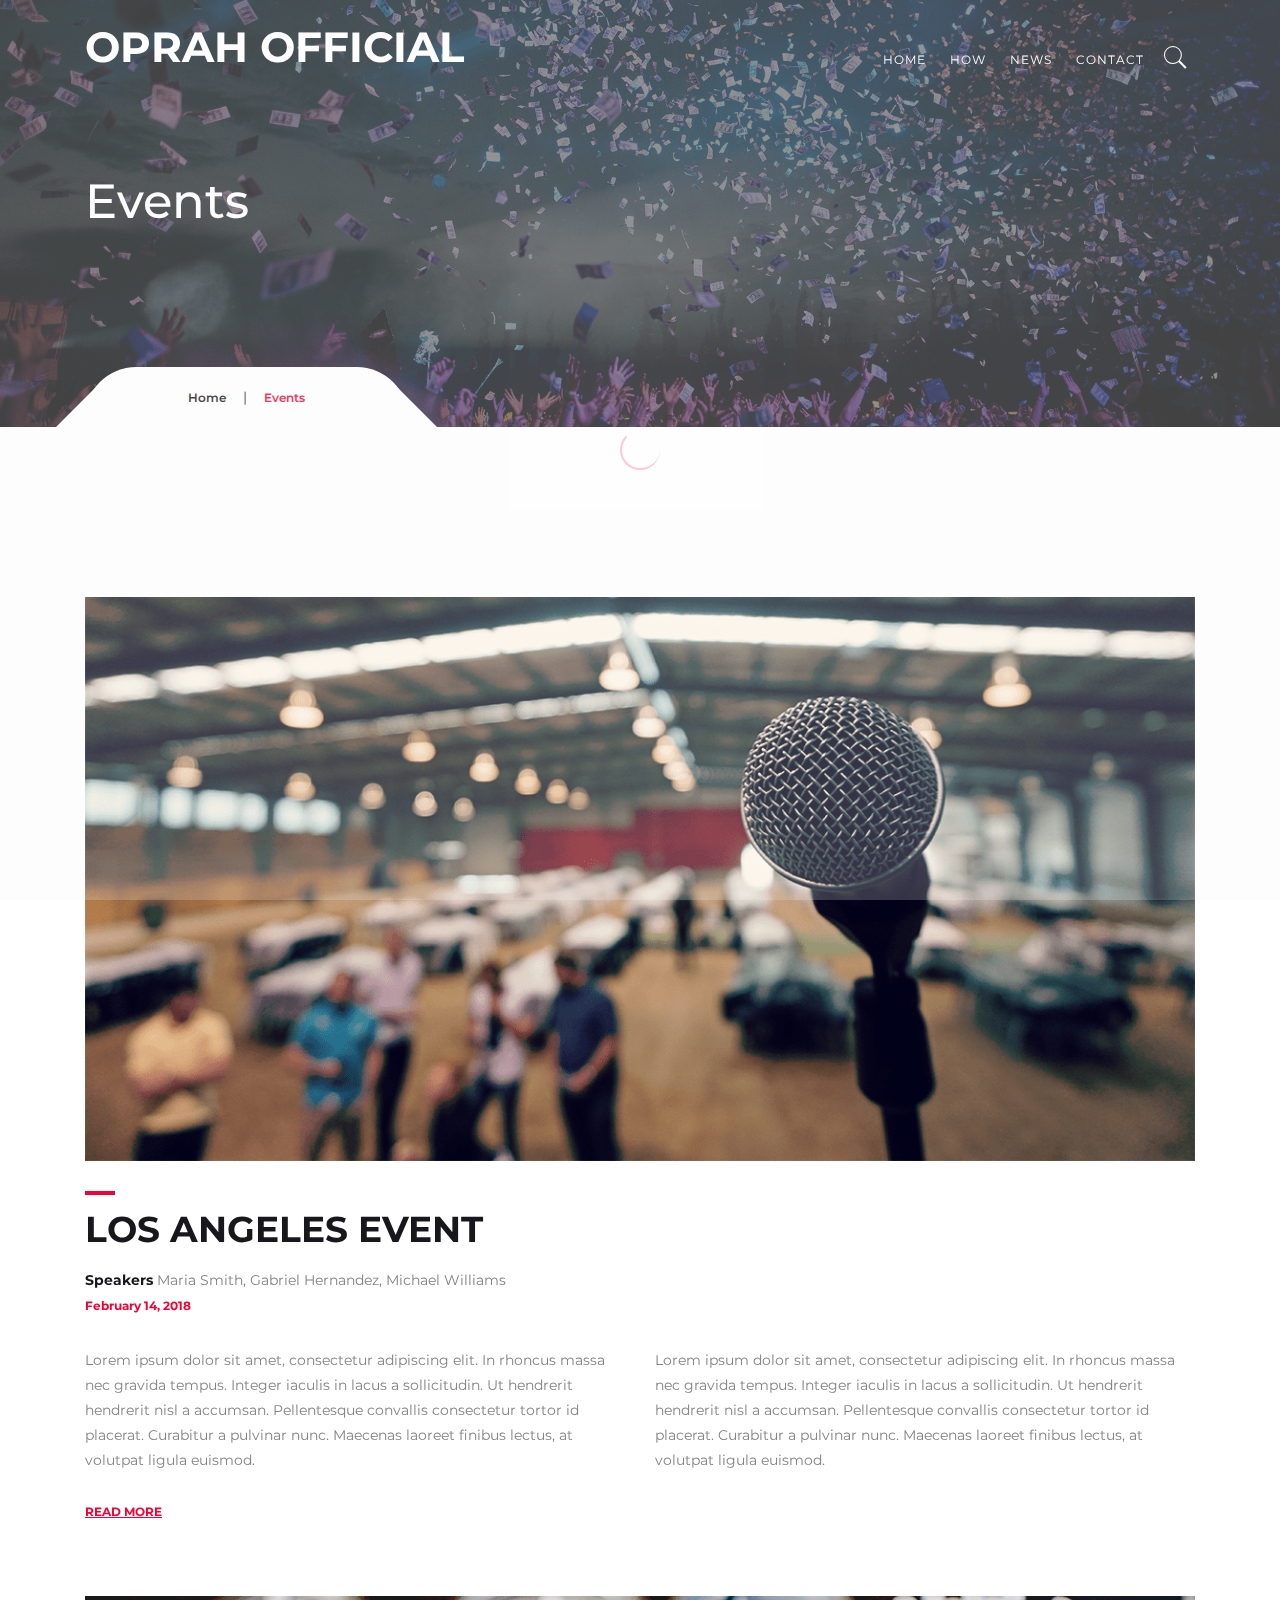
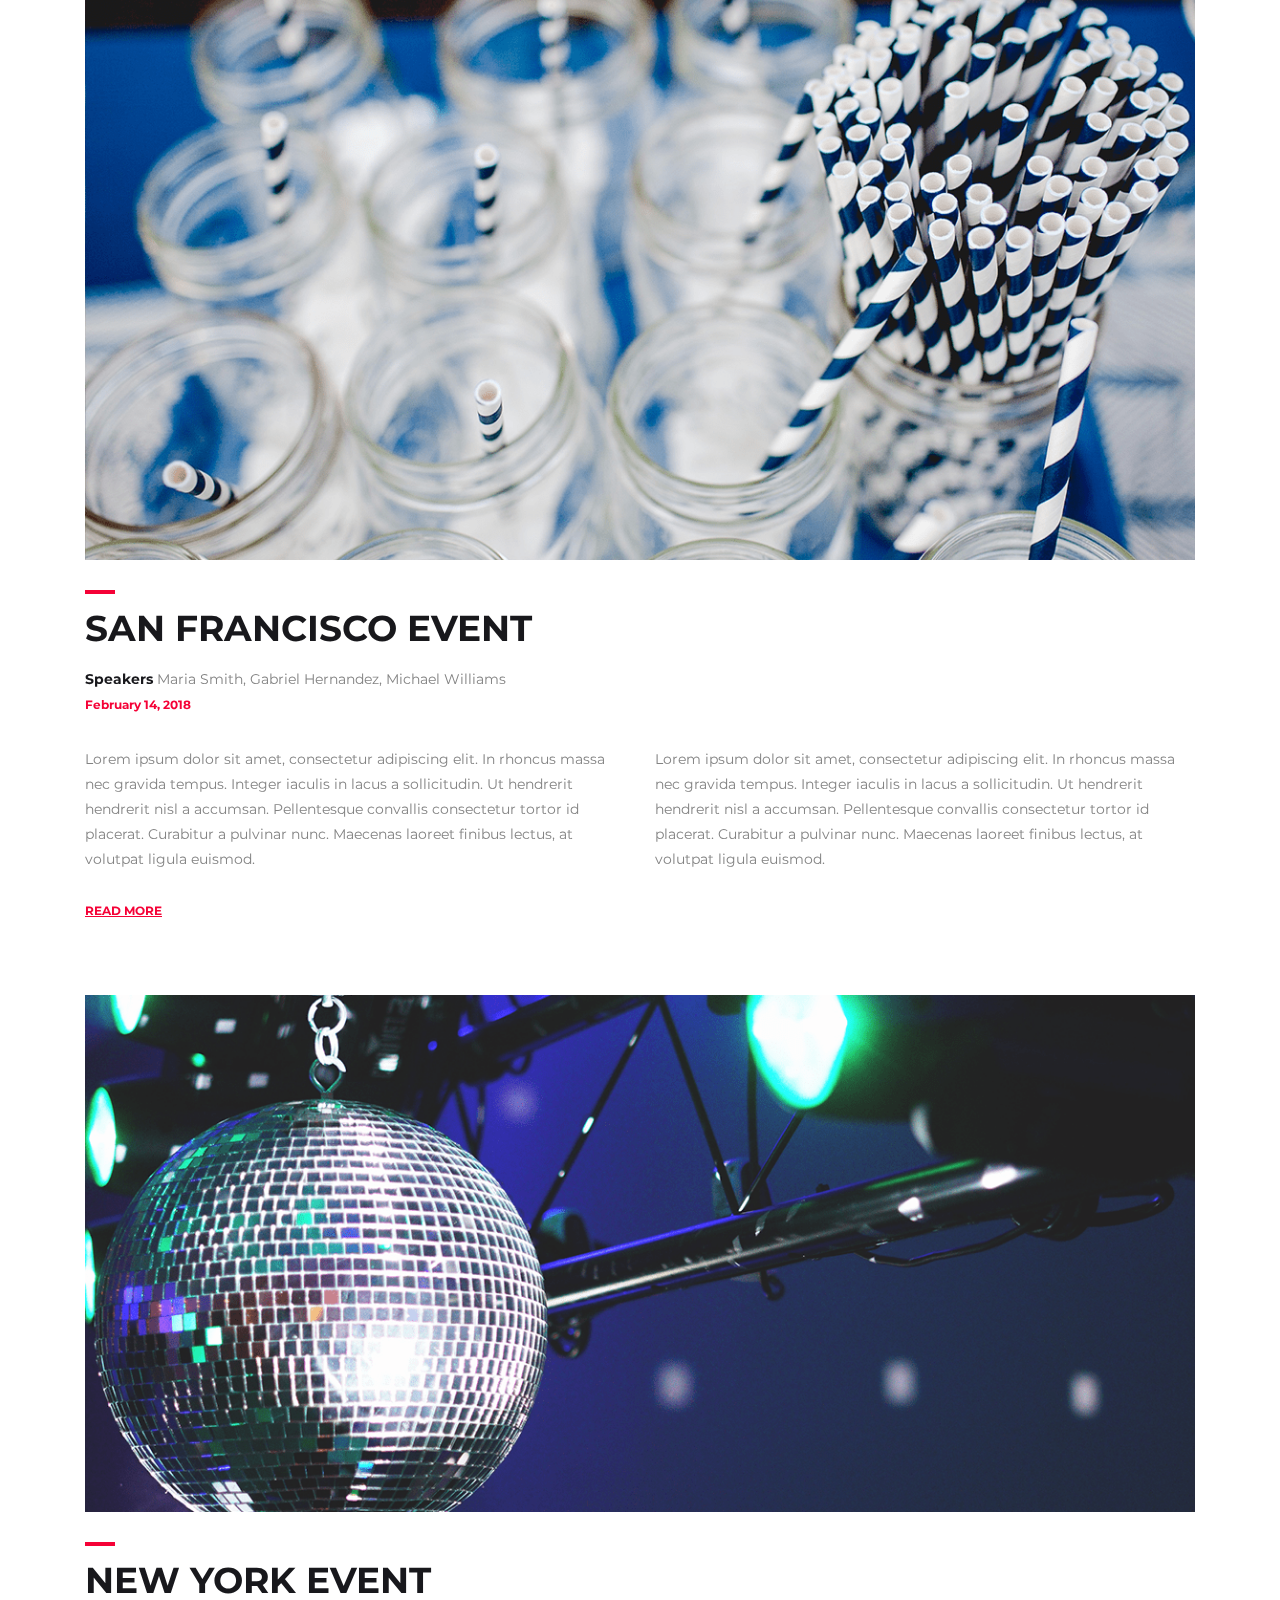
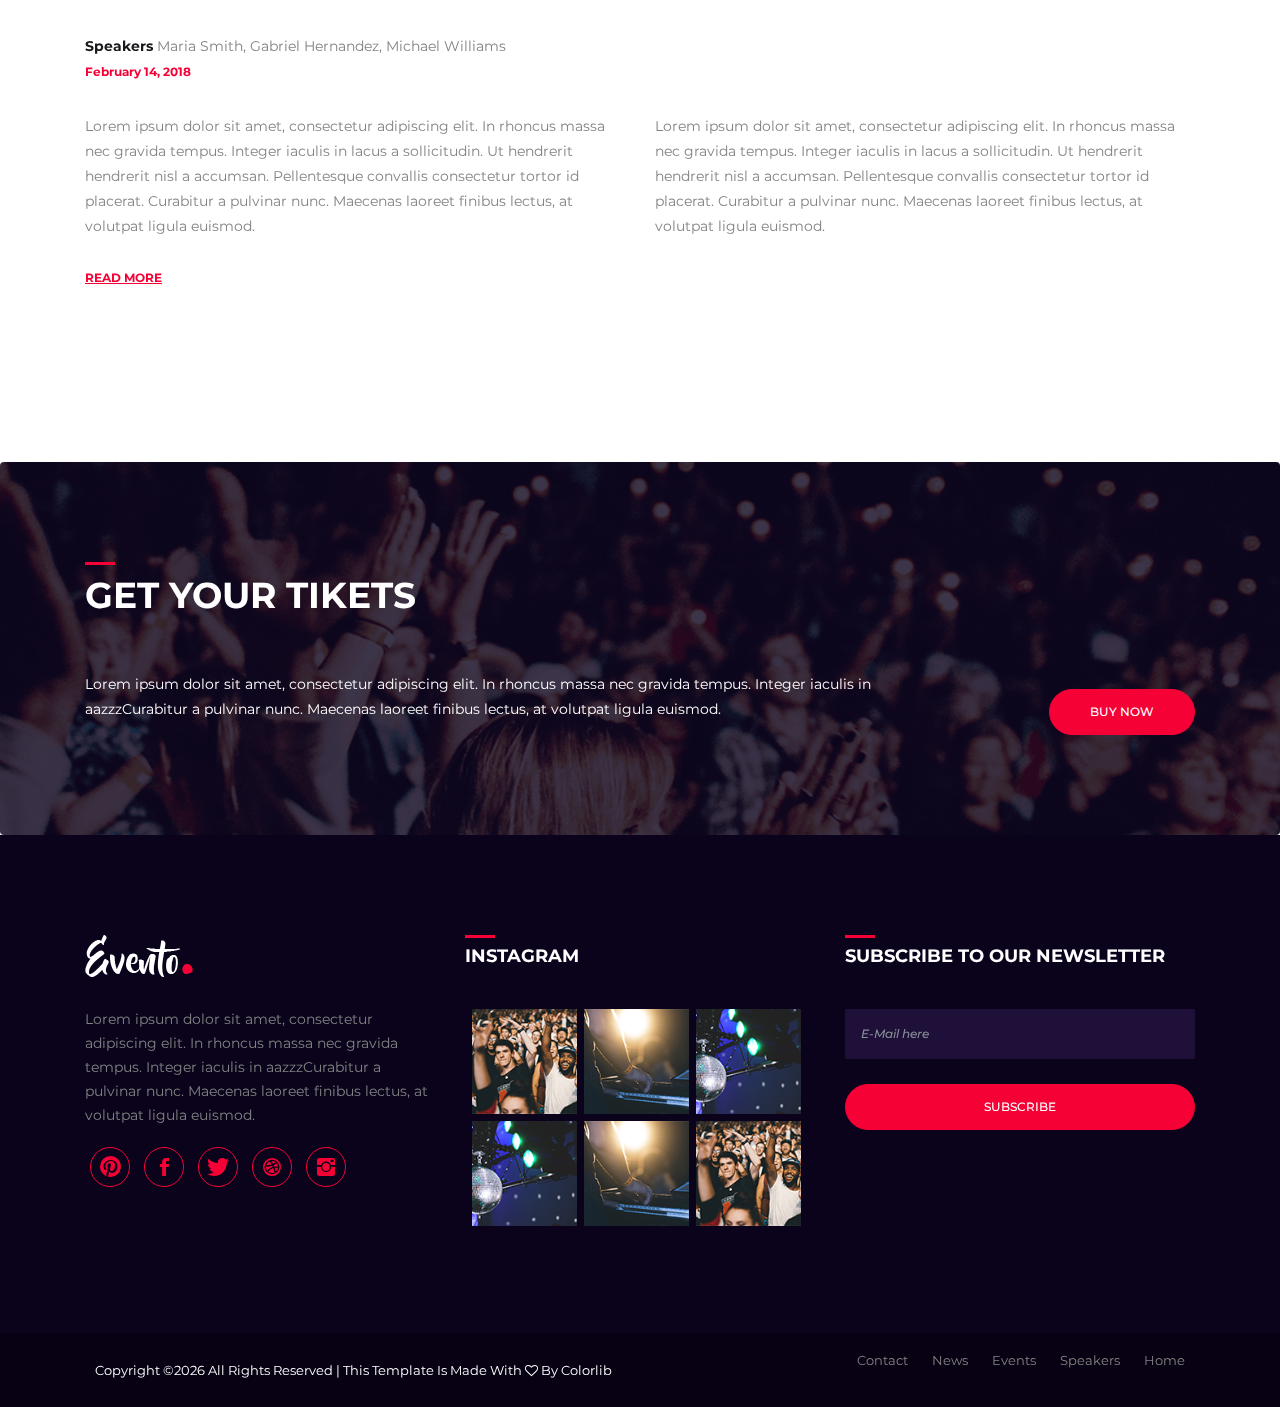
==== commit 00ce1e80: "update" ====
--- a/how.html
+++ b/how.html
@@ -8,7 +8,7 @@
     <meta name="author" content="ColorLib">
     <meta name="viewport" content="width=device-width, initial-scale=1, maximum-scale=1">
     <!-- ========== Title ========== -->
-    <title> Evento - Event Html Template</title>
+    <title> OPRAH - HOW</title>
     <!-- ========== Favicon Ico ========== -->
     <!--<link rel="icon" href="fav.ico">-->
     <!-- ========== STYLESHEETS ========== -->
@@ -36,7 +36,7 @@
 <header class="header navbar fixed-top navbar-expand-md">
     <div class="container">
         <a class="navbar-brand logo" href="#">
-            <img src="assets/img/logo.png" alt="Evento"/>
+		<h2>OPRAH OFFICIAL</h2>
         </a>
         <button class="navbar-toggler" type="button" data-toggle="collapse" data-target="#headernav" aria-expanded="false" aria-label="Toggle navigation">
             <span class="lnr lnr-text-align-right"></span>
@@ -44,23 +44,20 @@
         <div class="collapse navbar-collapse flex-sm-row-reverse" id="headernav">
             <ul class=" nav navbar-nav menu">
                 <li class="nav-item">
-                    <a class="nav-link active" href="#">Home</a>
+                    <a class="nav-link active" href="index.html">Home</a>
                 </li>
                 <li class="nav-item">
-                    <a class="nav-link " href="#">Speakers</a>
+                    <a class="nav-link " href="how.html">How</a>
                 </li>
                 <li class="nav-item">
-                    <a class="nav-link " href="#">Events</a>
+                    <a class="nav-link " href="news.html">News</a>
                 </li>
                 <li class="nav-item">
-                    <a class="nav-link " href="#">News</a>
-                </li>
-                <li class="nav-item">
-                    <a class="nav-link " href="#">Contact</a>
+                    <a class="nav-link " href="us.html">Contact</a>
                 </li>
                 <li class="search_btn">
                     <a  href="#">
-                        <i class="ion-ios-search"></i>
+                       <i class="ion-ios-search"></i>
                     </a>
                 </li>
             </ul>
--- a/assets/css/main.css
+++ b/assets/css/main.css
@@ -39,7 +39,7 @@
 h1, h2, h3, h4, h5, h6 {
   font-family: "Montserrat", sans-serif;
   font-weight: 700;
-  color: #18181c;
+  color: #ffffff;
   line-height: 1.3;
 }
 
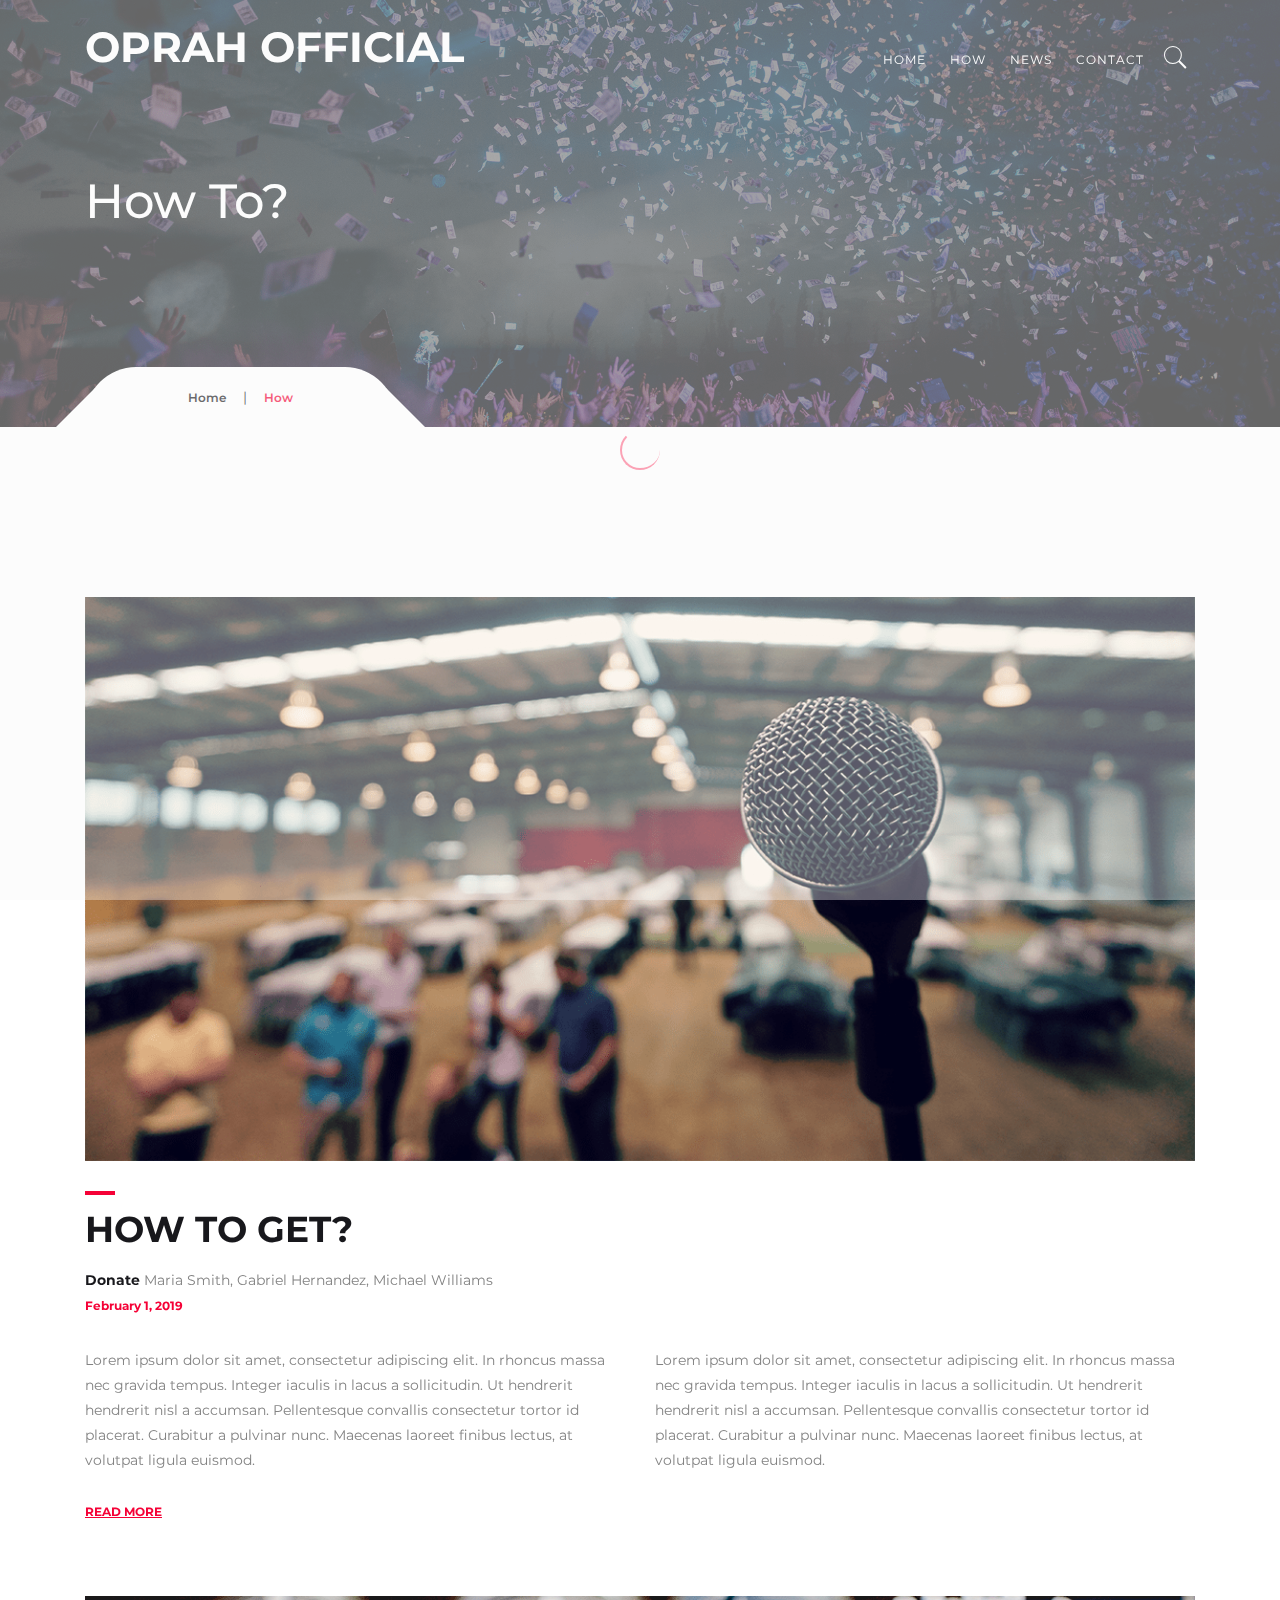
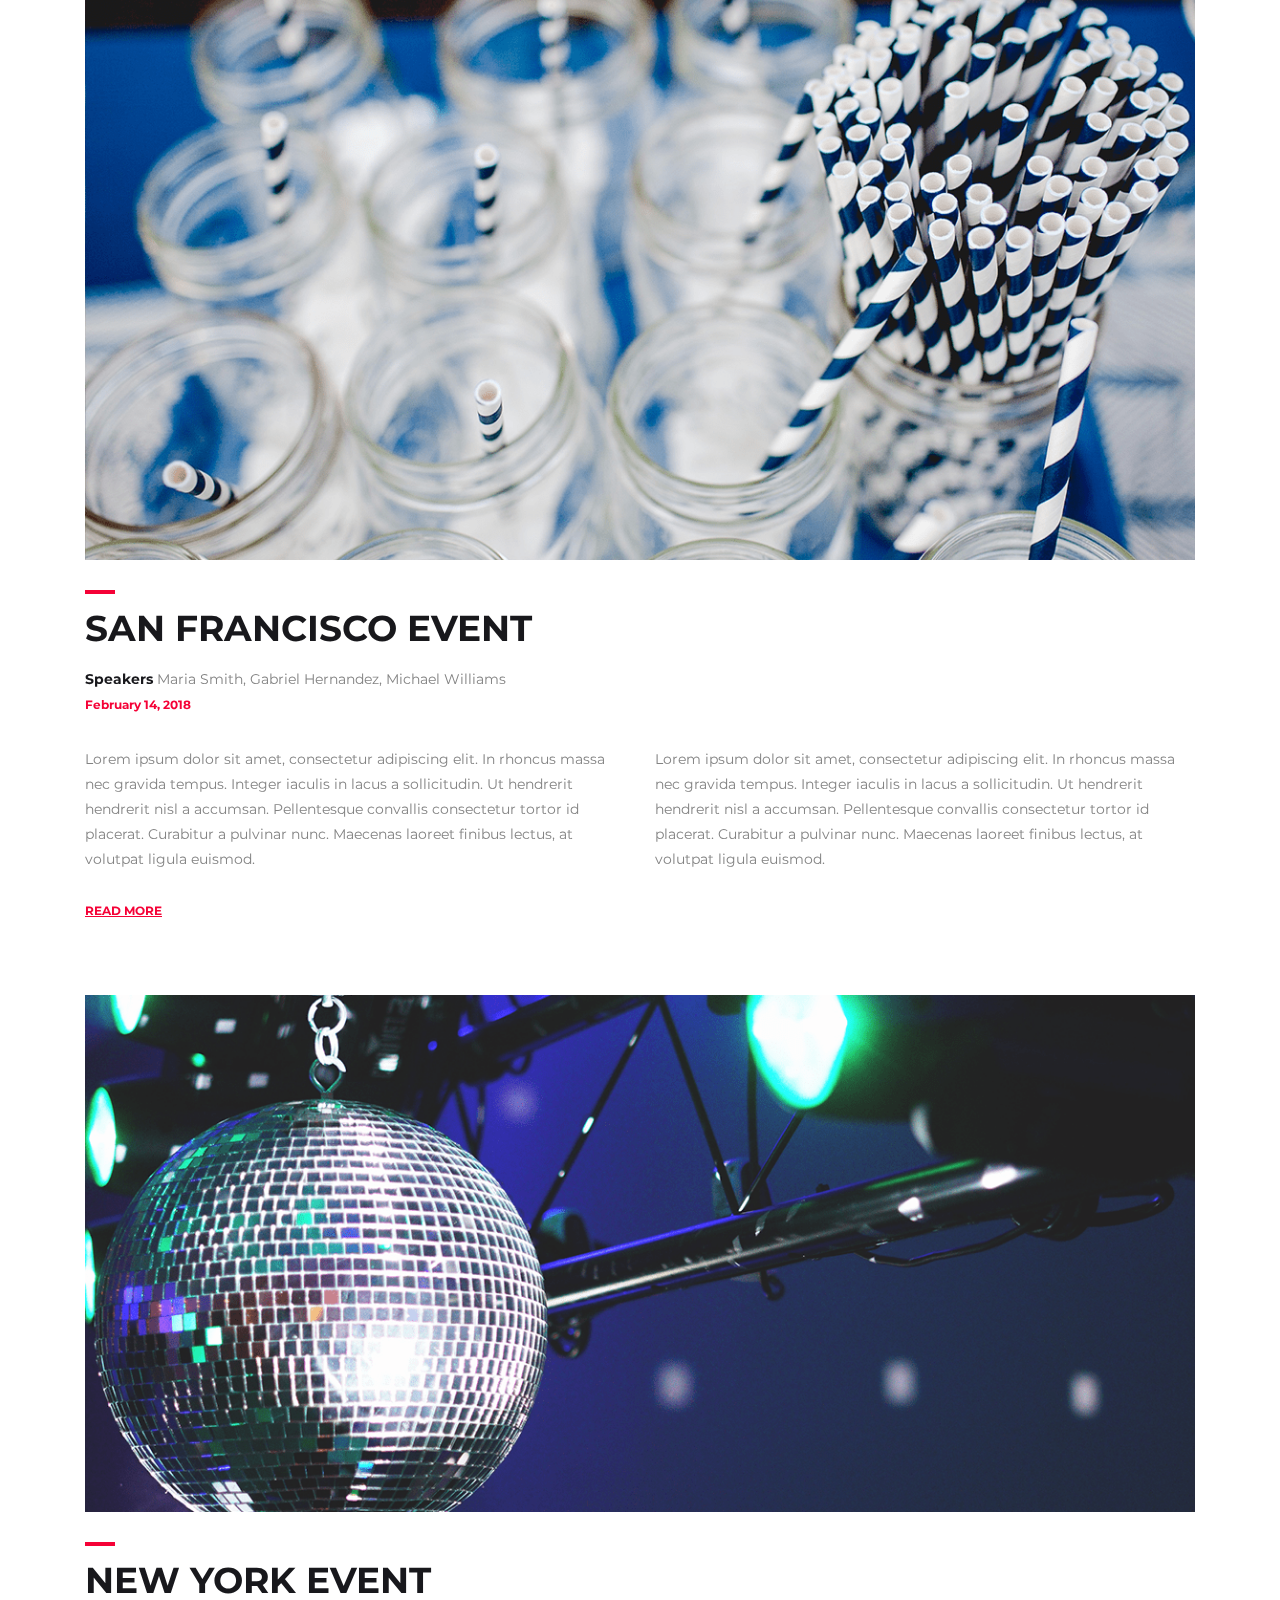
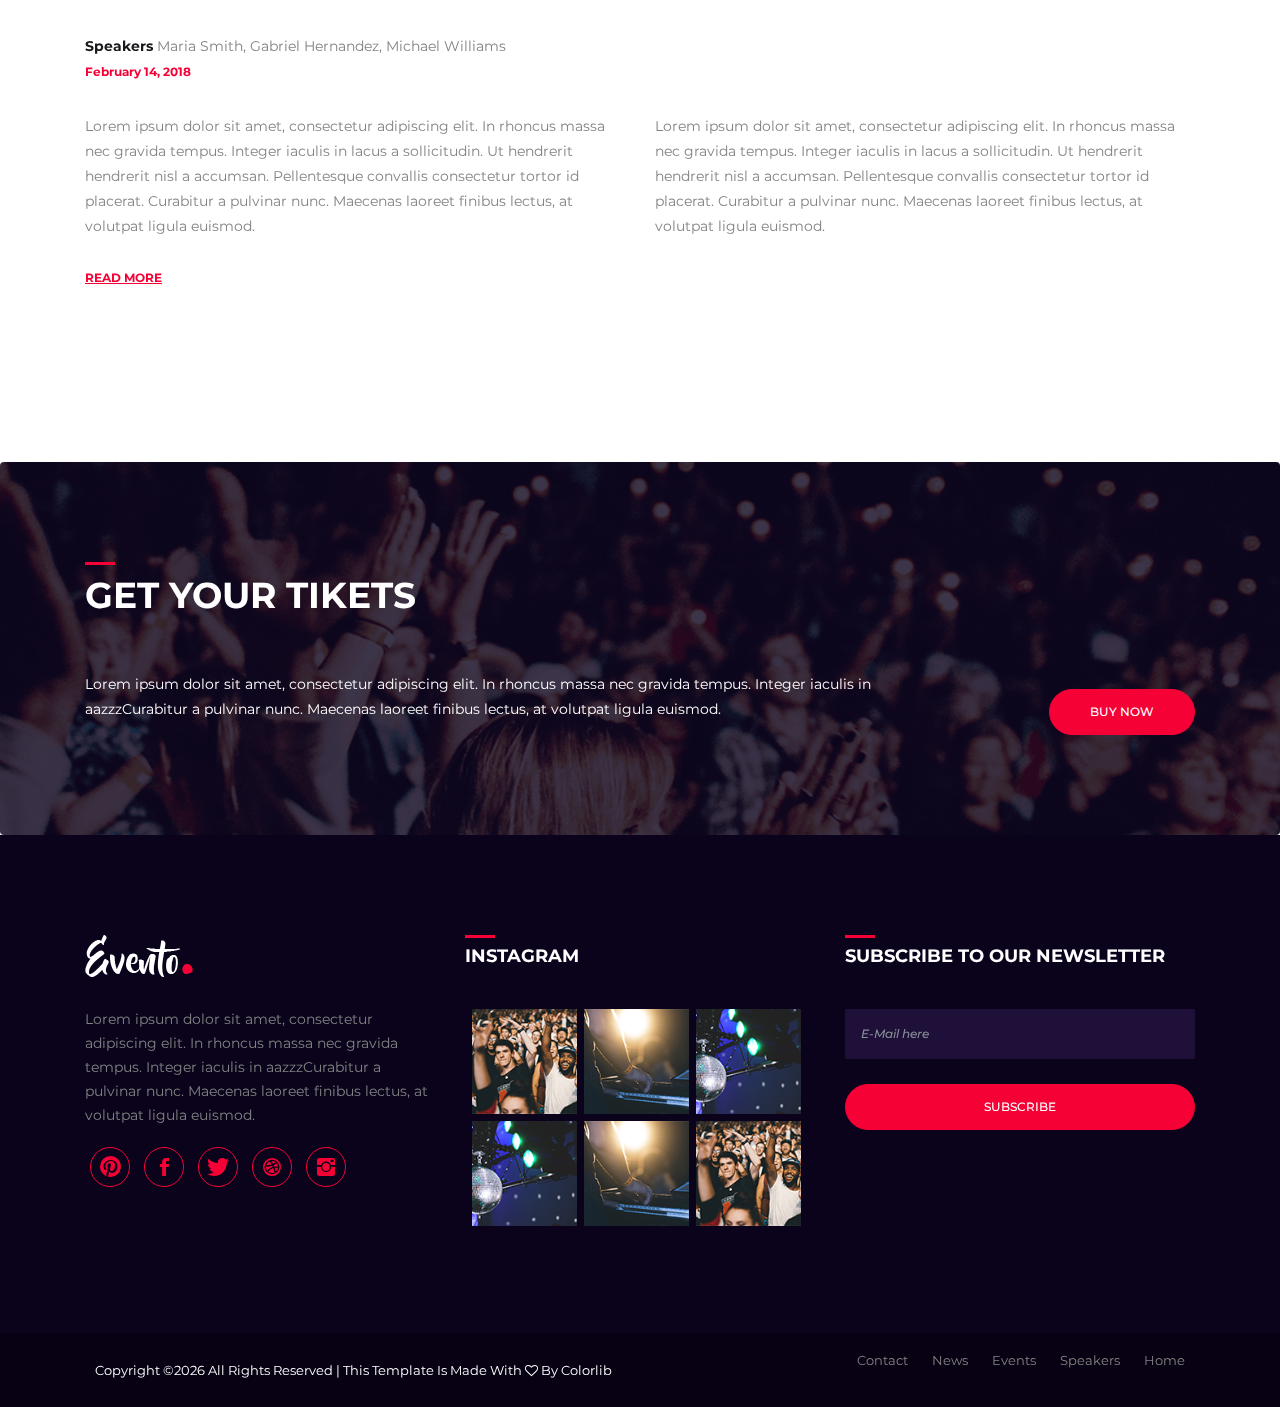
==== commit 415b8fc4: "Update how.html" ====
--- a/how.html
+++ b/how.html
@@ -74,7 +74,7 @@
             <div class="col-12">
                 <div class="inner_cover_content">
                     <h3>
-                       Events
+                       How To?
                     </h3>
                 </div>
             </div>
@@ -83,7 +83,7 @@
         <div class="breadcrumbs">
             <ul>
                 <li><a href="#">Home</a>  |   </li>
-                <li><span>Events</span></li>
+                <li><span>How</span></li>
             </ul>
         </div>
     </div>
@@ -99,14 +99,14 @@
             <img src="assets/img/events/event1.png" alt="event">
             <div class="event_info">
                 <div class="event_title">
-                    Los Angeles Event
+                    How To Get?
                 </div>
                 <div class="speakers">
-                    <strong>Speakers</strong>
+                    <strong>Donate</strong>
                     <span>Maria Smith,  Gabriel Hernandez,  Michael Williams</span>
                 </div>
                 <div class="event_date">
-                    February 14, 2018
+                    February 1, 2019
                 </div>
             </div>
             <div class="event_word">
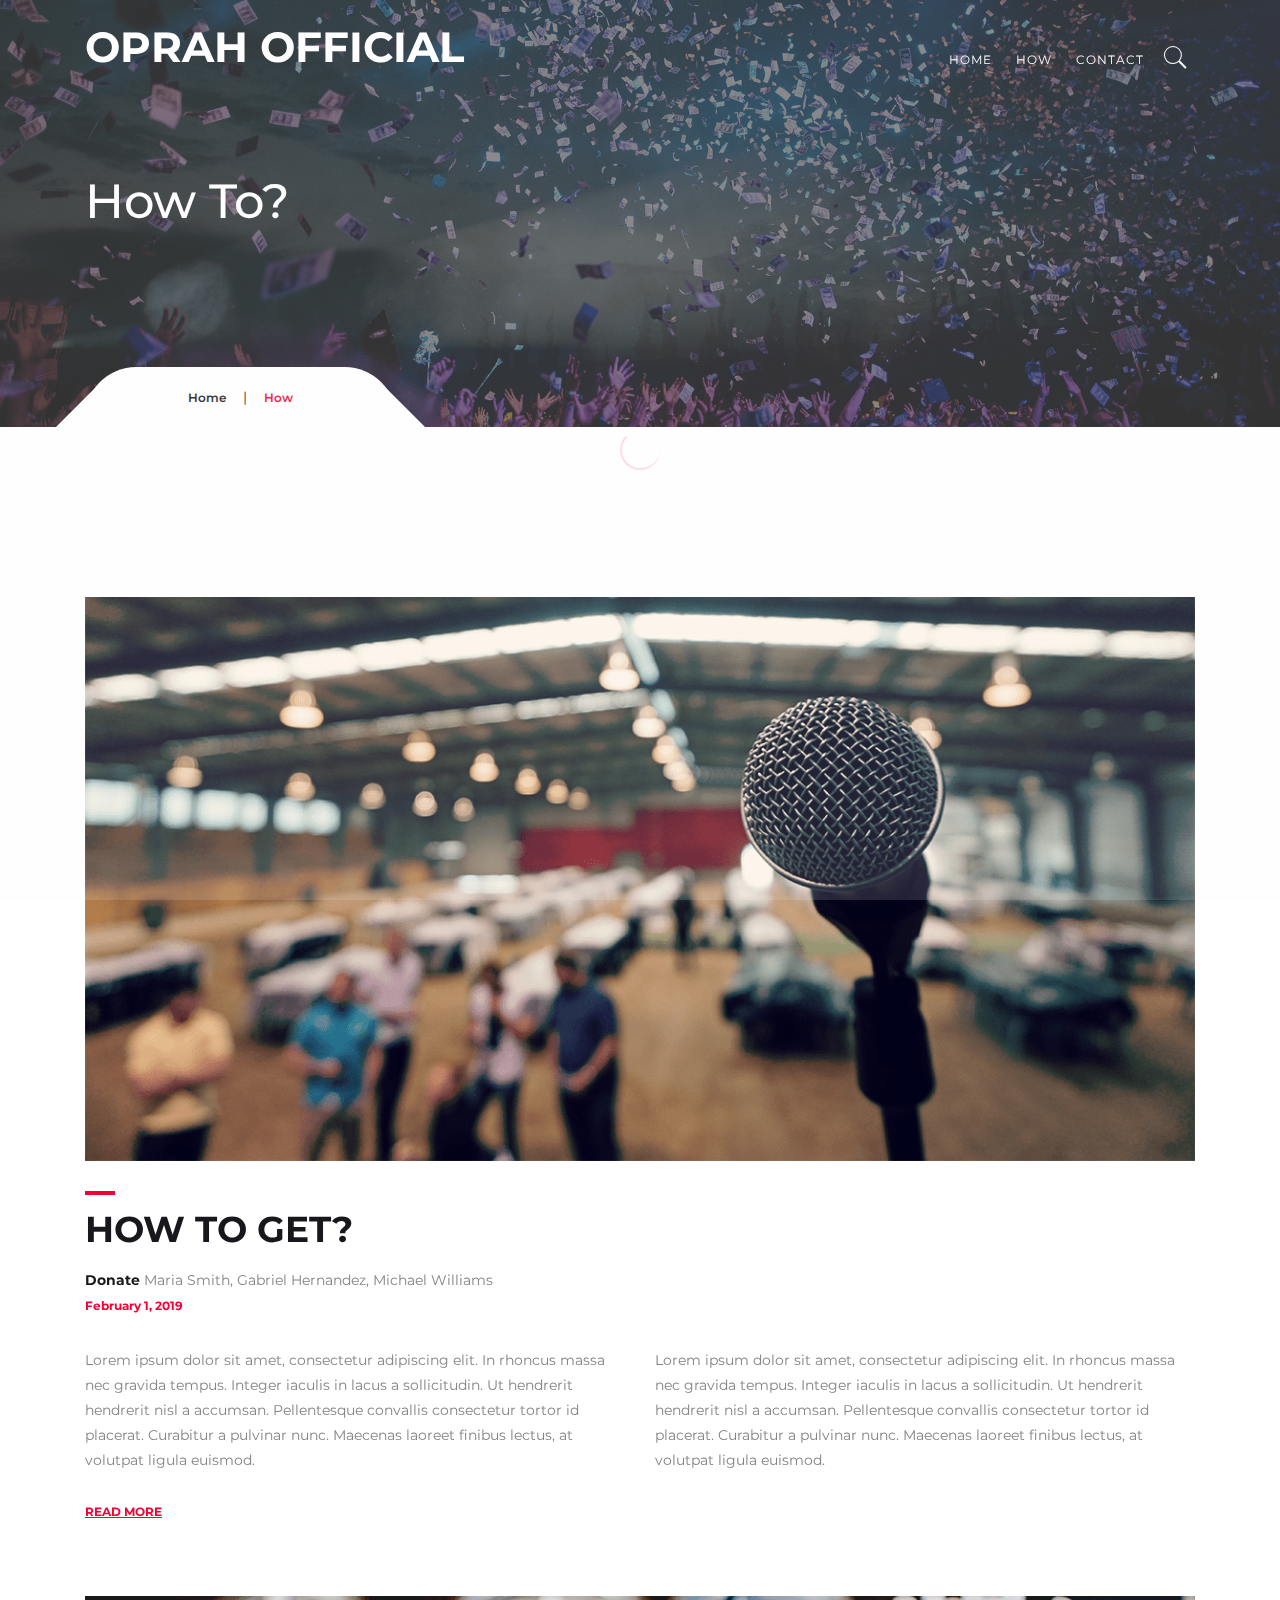
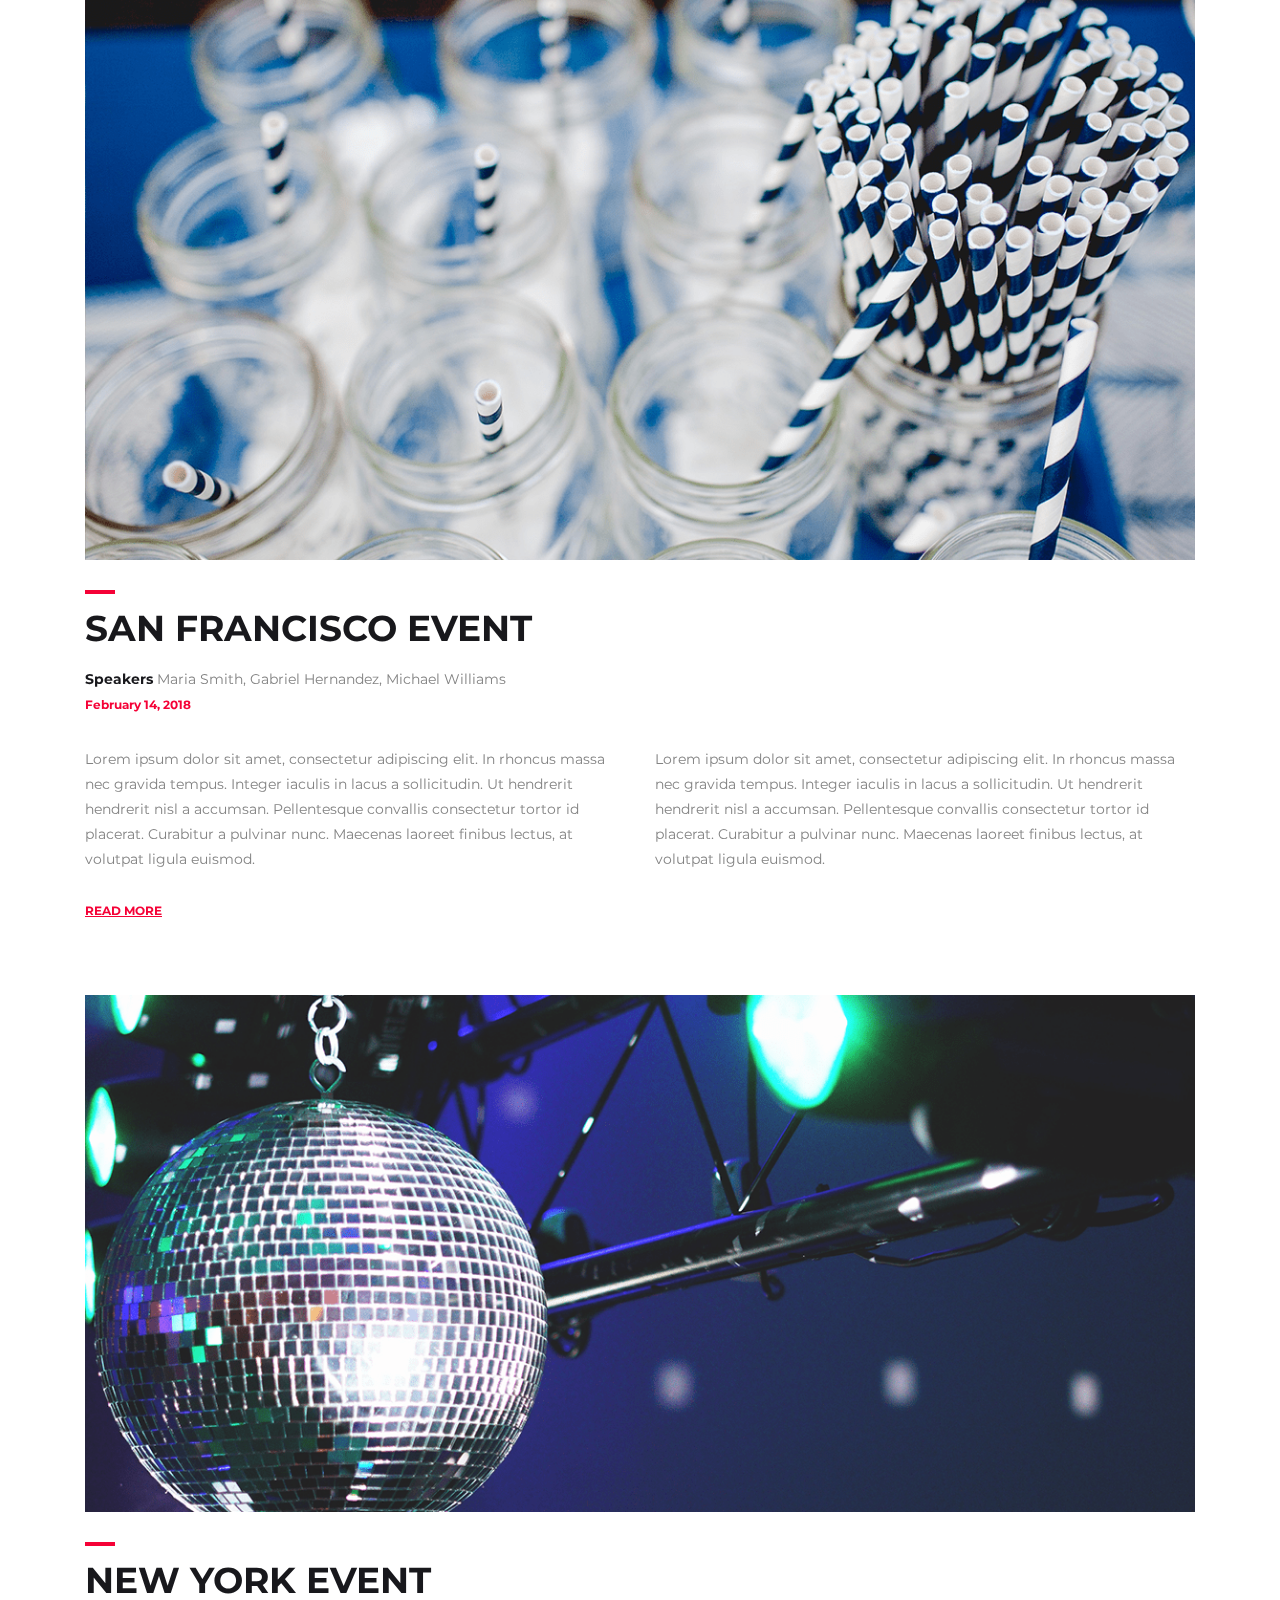
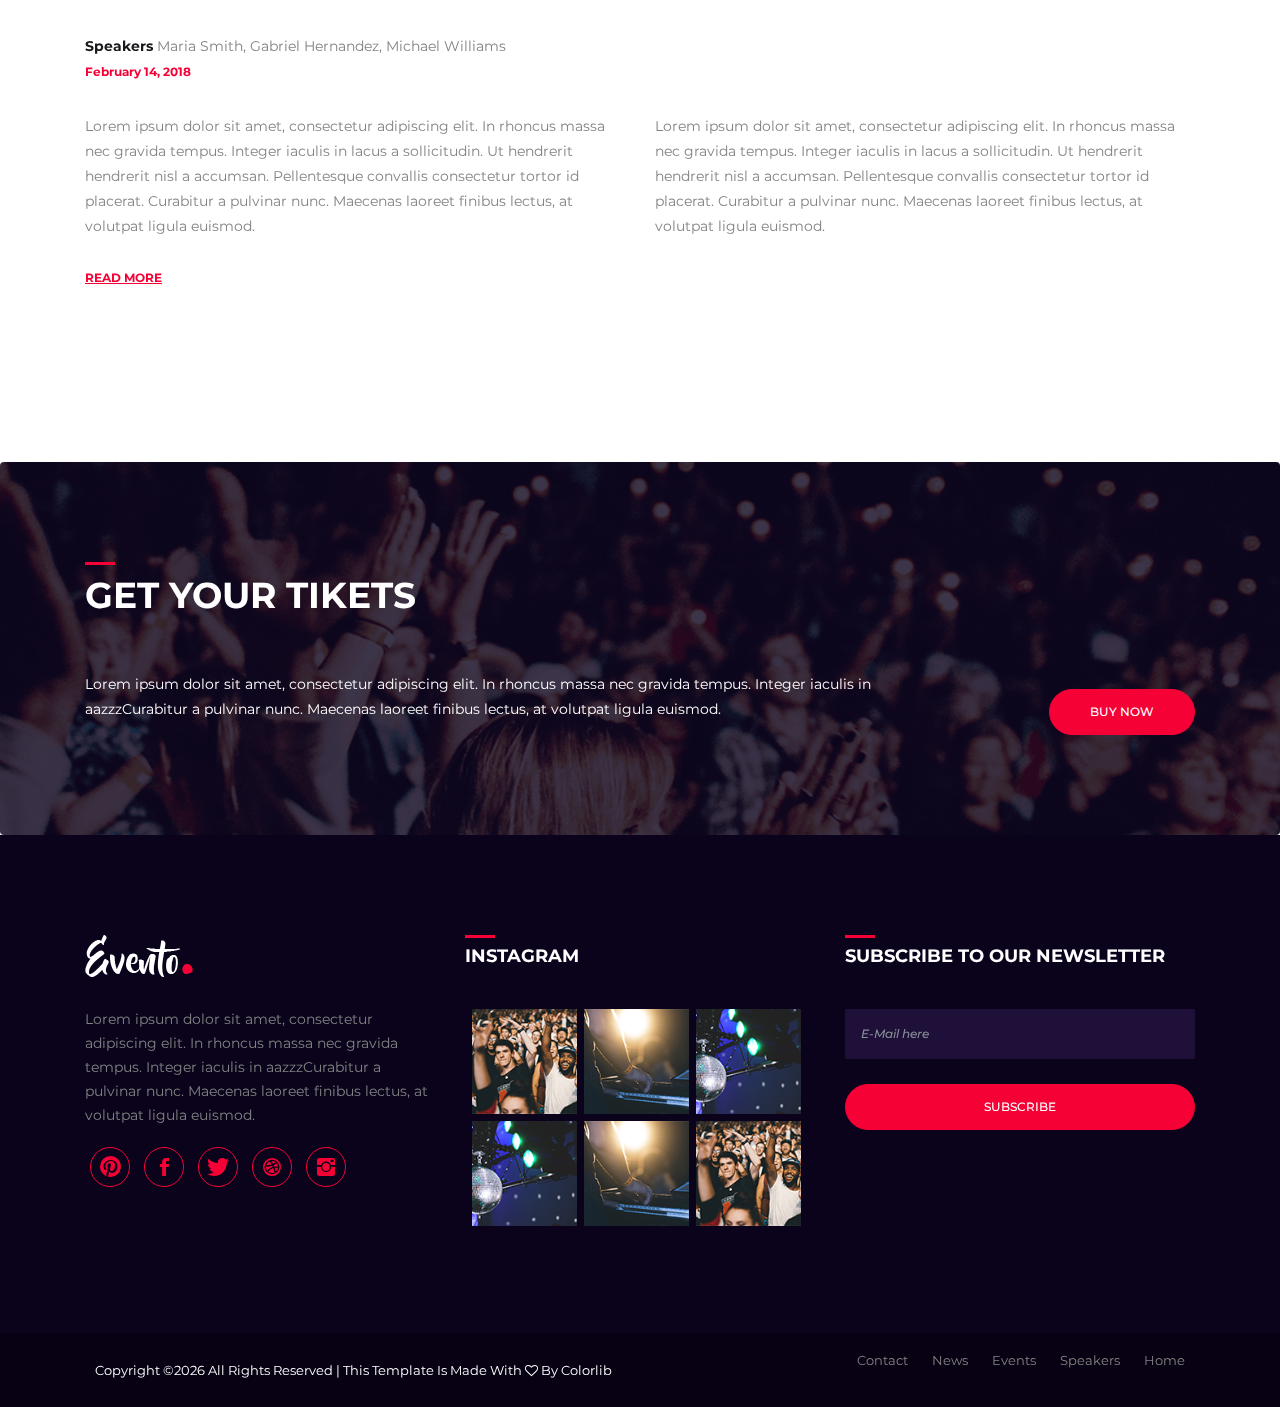
==== commit 7709cb8a: "update" ====
--- a/how.html
+++ b/how.html
@@ -50,9 +50,6 @@
                     <a class="nav-link " href="how.html">How</a>
                 </li>
                 <li class="nav-item">
-                    <a class="nav-link " href="news.html">News</a>
-                </li>
-                <li class="nav-item">
                     <a class="nav-link " href="us.html">Contact</a>
                 </li>
                 <li class="search_btn">
